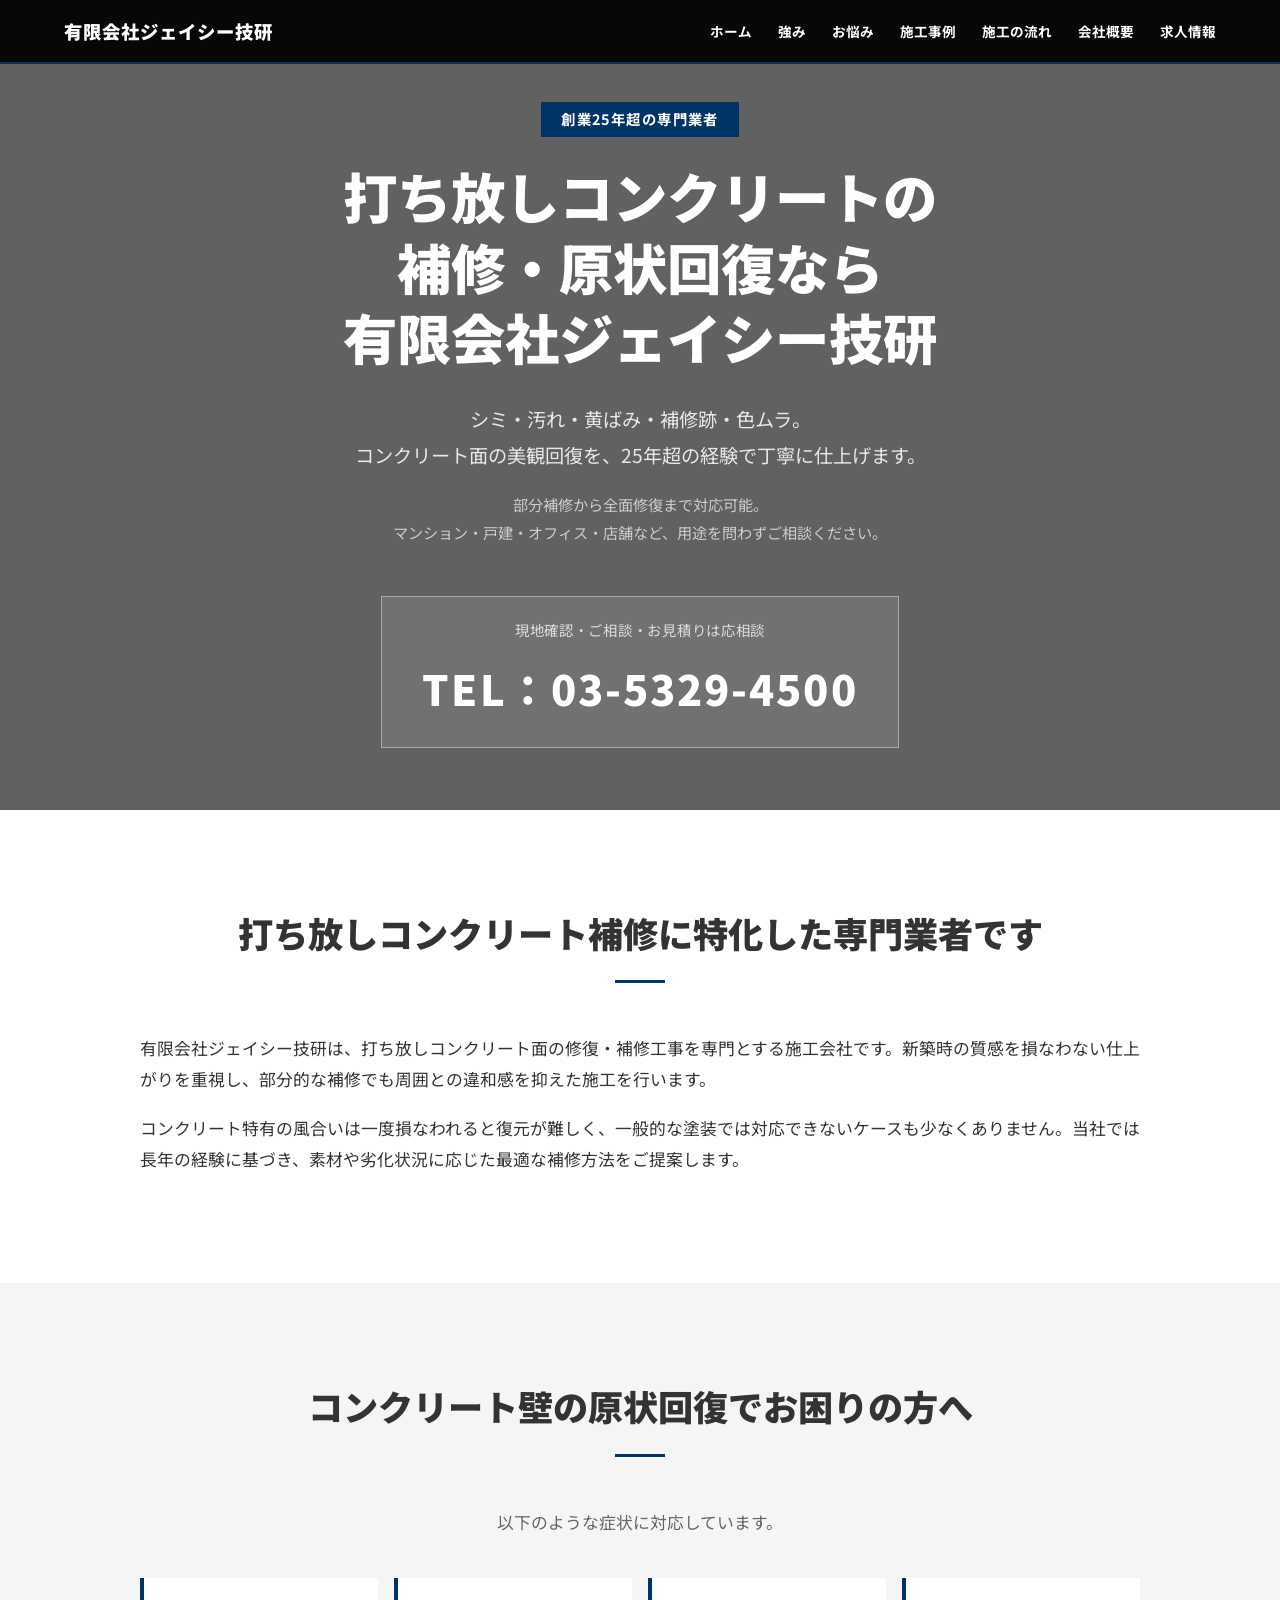
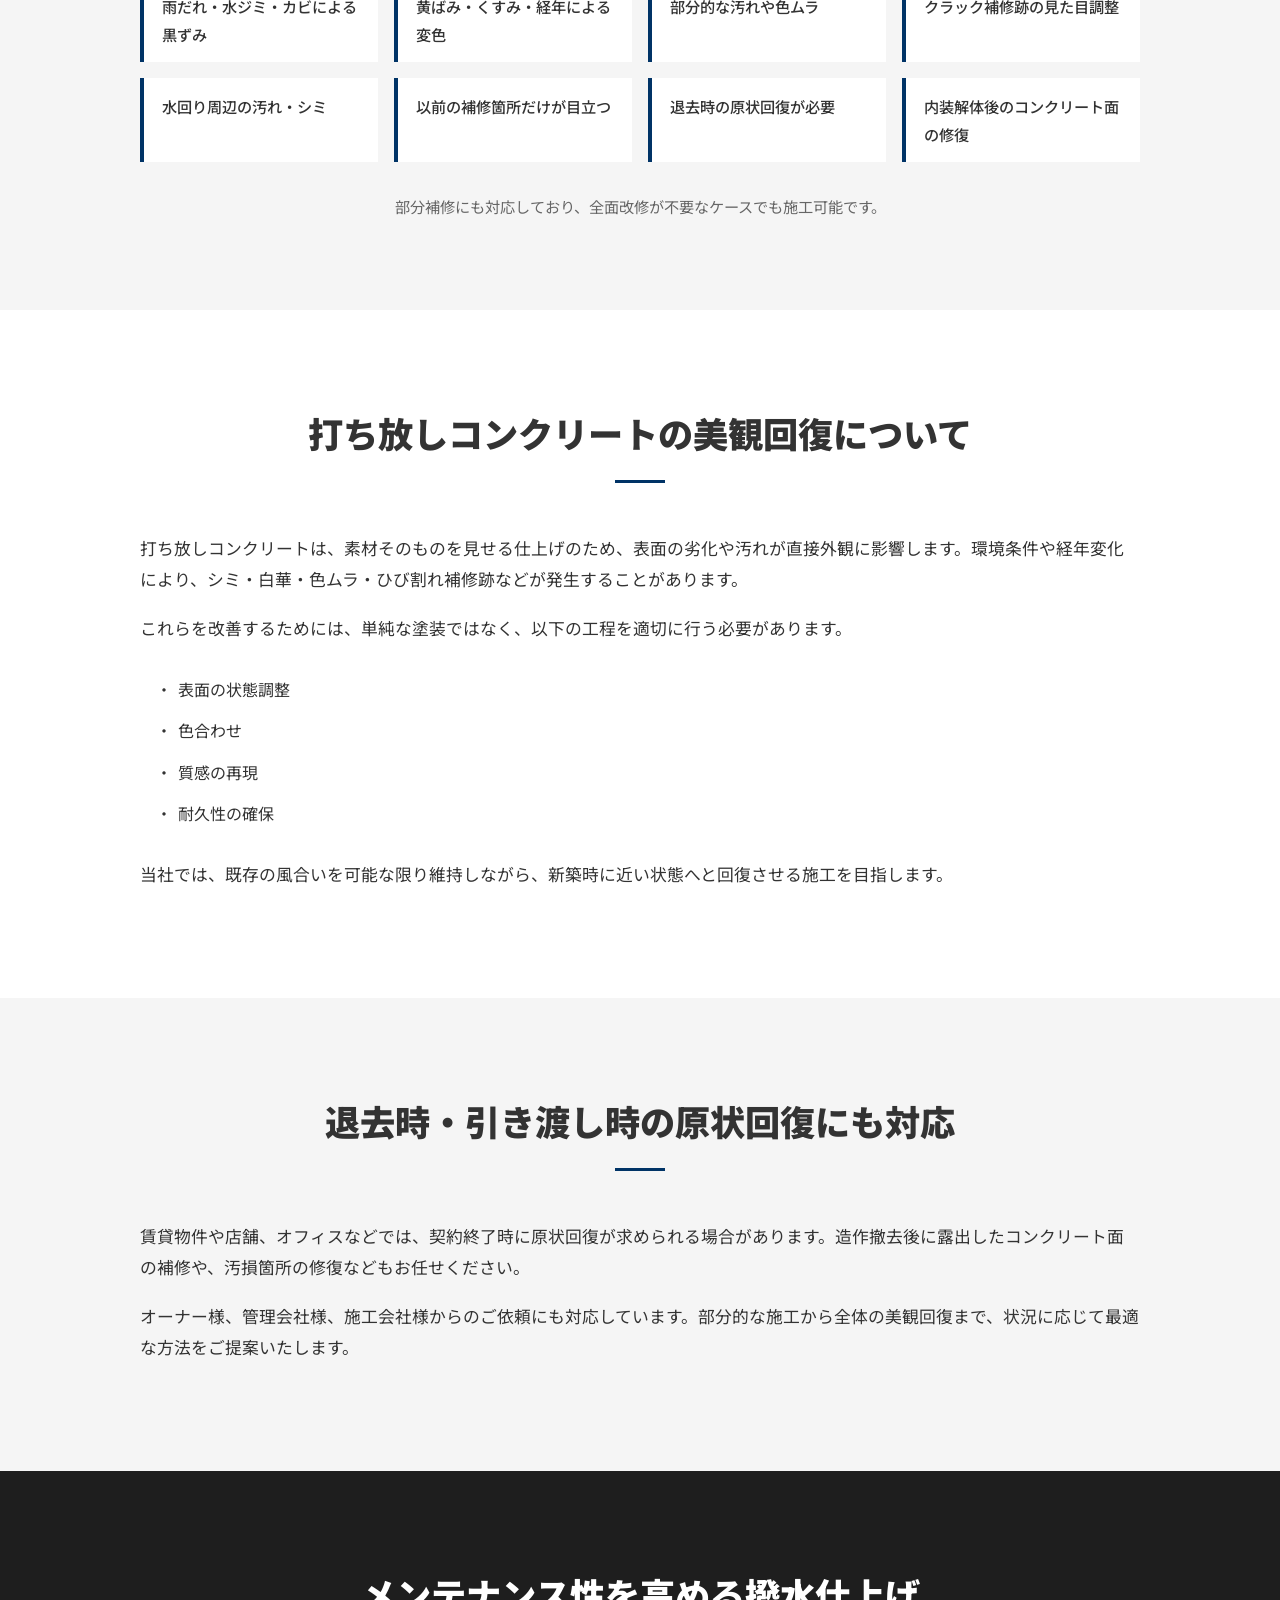
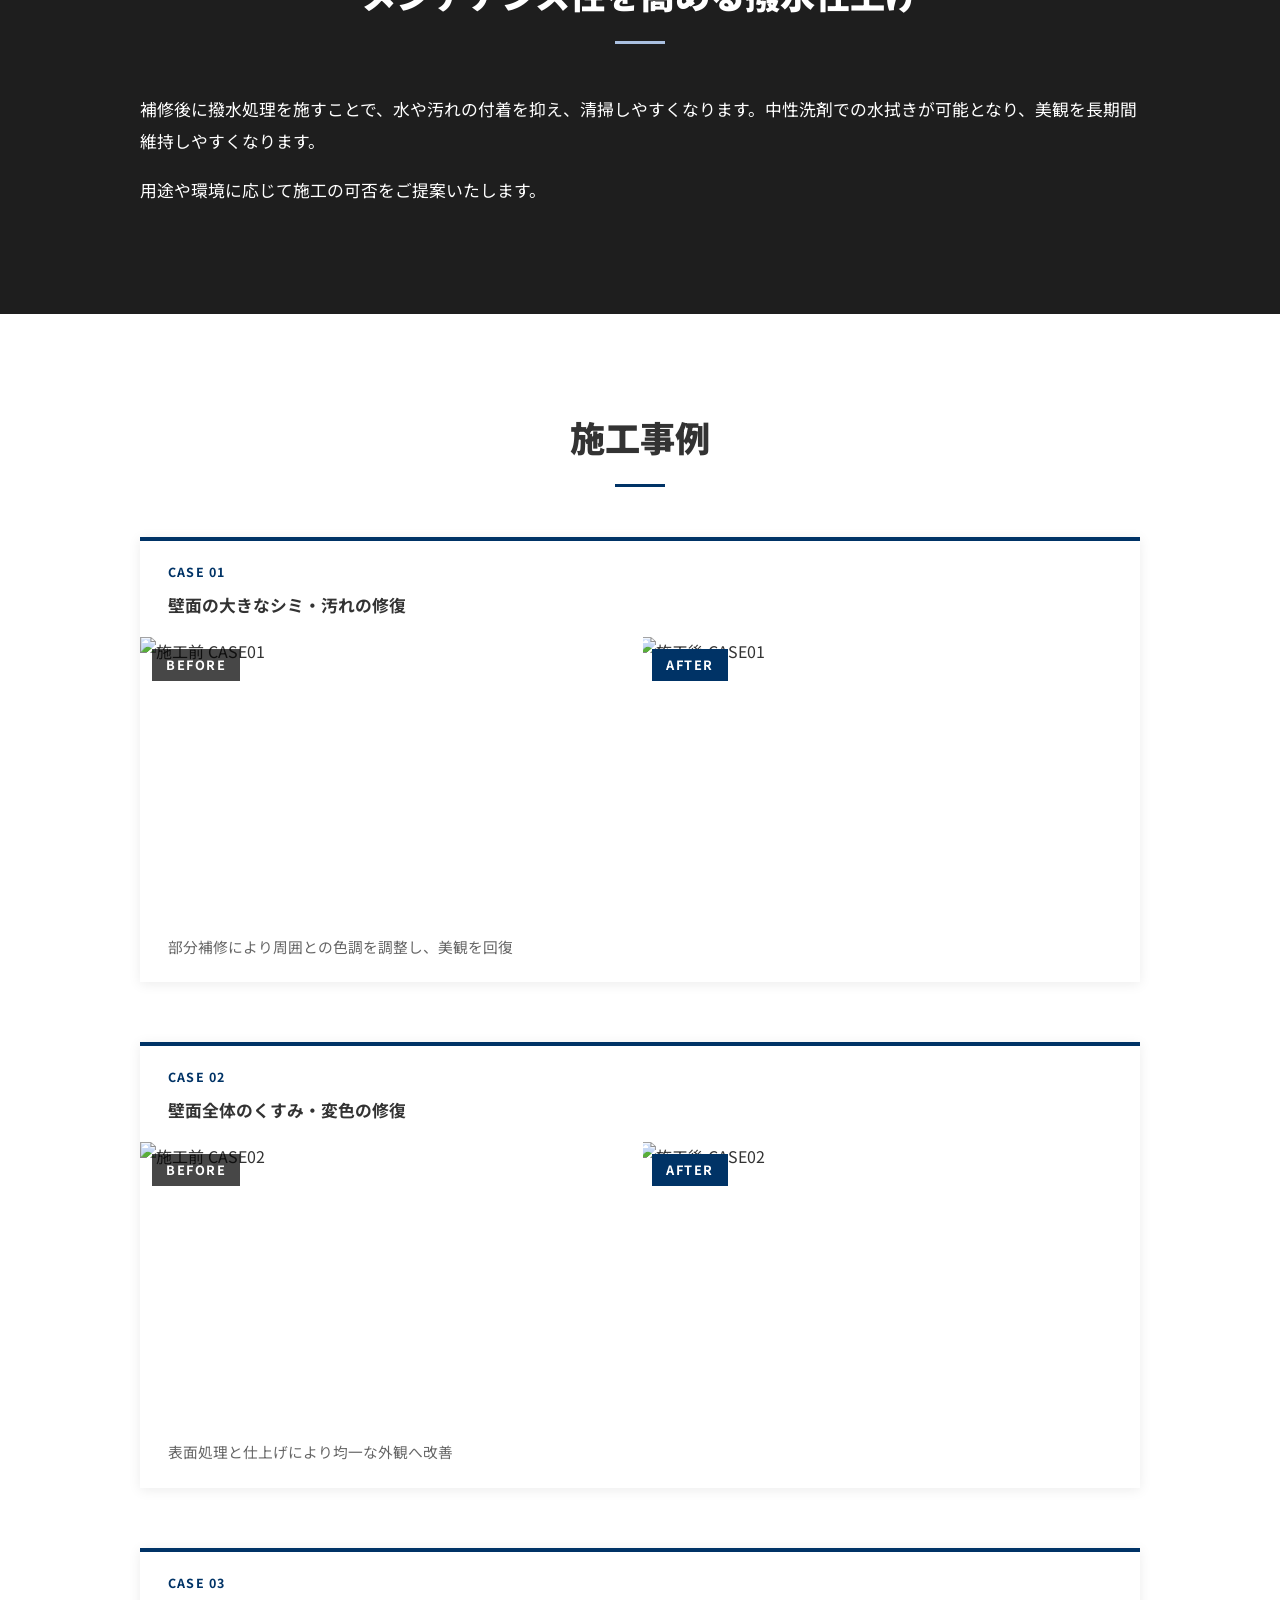
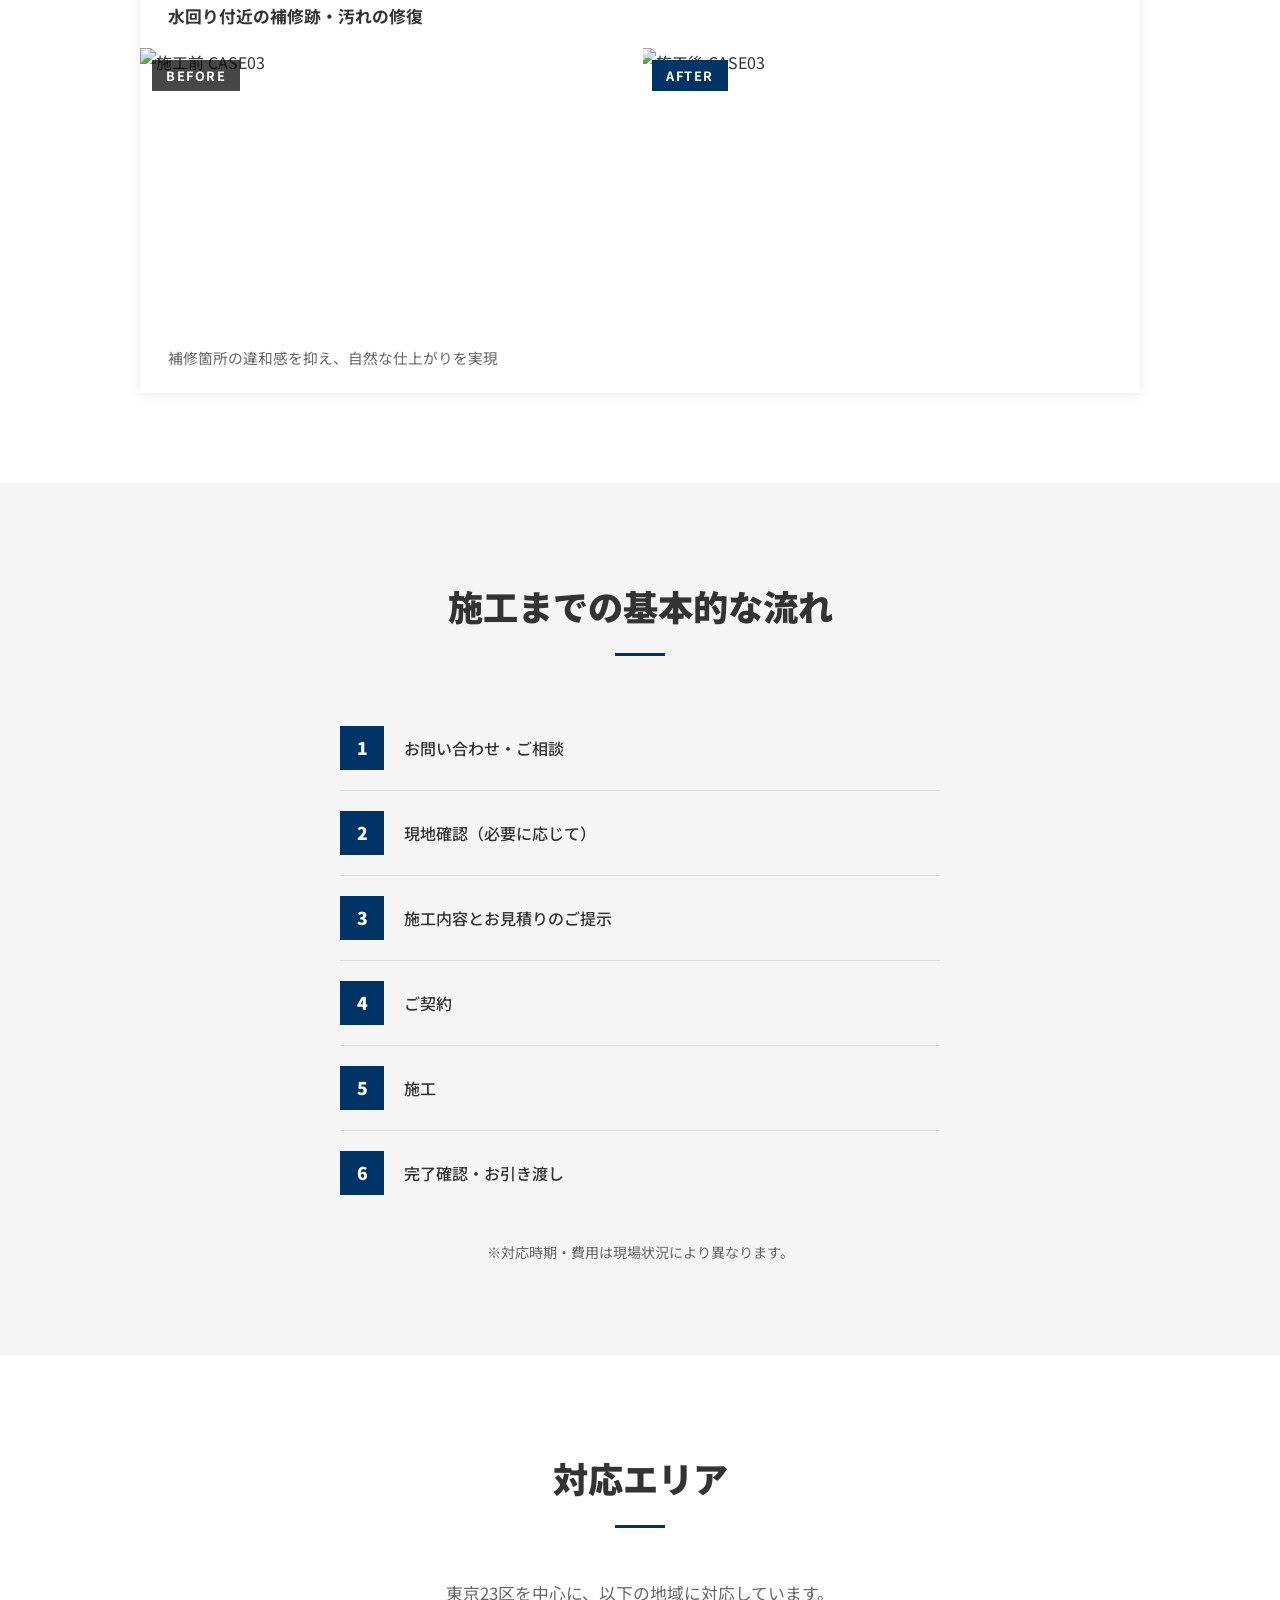
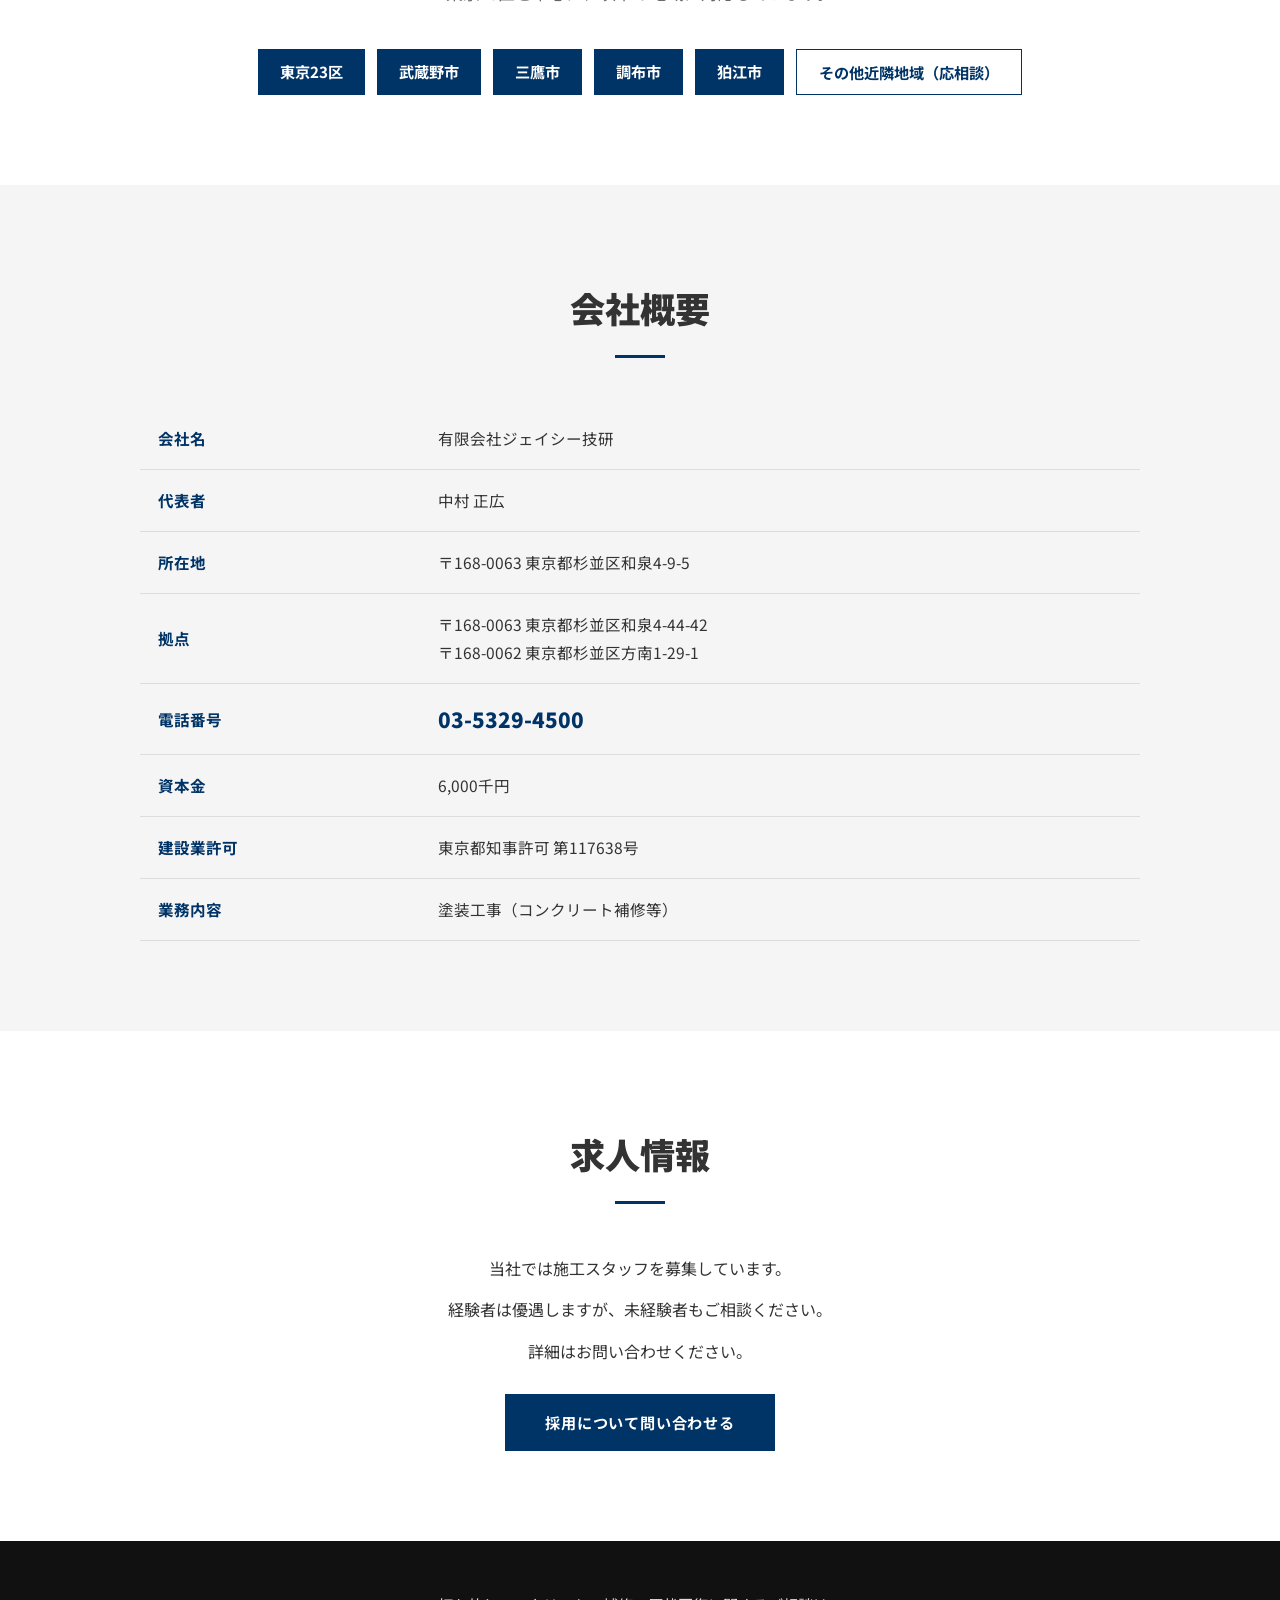
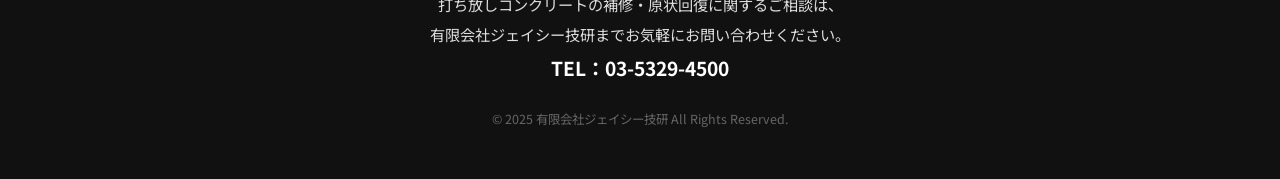
==== web/index.html @ ef99f757 "Initial commit: JC Giken website with images organized" ====
<!DOCTYPE html>
<html lang="ja">
<head>
    <meta charset="UTF-8">
    <meta name="viewport" content="width=device-width, initial-scale=1.0">
    <title>打ち放しコンクリートの補修・原状回復なら有限会社ジェイシー技研</title>
    <meta name="description" content="東京都杉並区の有限会社ジェイシー技研。25年超の実績で打ち放しコンクリート面の修復・補修、原状回復を専門に行います。シミ、汚れ、クラック、黄ばみを確かな技術で解決。">
    <meta name="keywords" content="打ち放しコンクリート 補修, 打ち放しコンクリート 原状回復, コンクリート壁 原状回復, ジェイシー技研, 杉並区 塗装工事">

    <!-- Google Fonts: Noto Sans JP -->
    <link href="https://fonts.googleapis.com/css2?family=Noto+Sans+JP:wght@400;500;700;900&display=swap" rel="stylesheet">

    <style>
        :root {
            --main-bg: #1a1a1a;
            --sub-bg: #f5f5f5;
            --accent-blue: #003366;
            --accent-light: #1a4d99;
            --text-color: #333;
            --text-light: #666;
            --white: #ffffff;
            --concrete-grey: #888888;
            --border-color: #ddd;
        }

        * {
            margin: 0;
            padding: 0;
            box-sizing: border-box;
        }

        html {
            scroll-behavior: smooth;
        }

        body {
            font-family: 'Noto Sans JP', sans-serif;
            line-height: 1.85;
            color: var(--text-color);
            background-color: var(--white);
        }

        a { text-decoration: none; color: inherit; }
        ul { list-style: none; }

        /* ===== Header & Nav ===== */
        header {
            background: rgba(0, 0, 0, 0.92);
            color: var(--white);
            position: fixed;
            width: 100%;
            z-index: 1000;
            border-bottom: 2px solid var(--accent-blue);
        }

        nav {
            display: flex;
            justify-content: space-between;
            align-items: center;
            max-width: 1200px;
            margin: 0 auto;
            padding: 14px 24px;
        }

        .logo {
            font-weight: 900;
            font-size: 1.15rem;
            letter-spacing: 1px;
        }

        .nav-links { display: flex; }
        .nav-links li { margin-left: 26px; }
        .nav-links a { font-weight: 700; font-size: 0.85rem; transition: color 0.3s; }
        .nav-links a:hover { color: #aac0e0; }

        /* ===== Hero Section ===== */
        .hero {
            min-height: 90vh;
            background: linear-gradient(rgba(0,0,0,0.62), rgba(0,0,0,0.62)),
                        url('images/1773379434410.png')
                        no-repeat center center / cover;
            display: flex;
            align-items: center;
            justify-content: center;
            text-align: center;
            color: var(--white);
            padding: 100px 24px 60px;
        }

        .hero-content { max-width: 800px; }

        .hero-badge {
            display: inline-block;
            background: var(--accent-blue);
            font-size: 0.9rem;
            font-weight: 700;
            letter-spacing: 0.1em;
            padding: 4px 20px;
            margin-bottom: 24px;
        }

        .hero-content h1 {
            font-size: clamp(1.8rem, 4.5vw, 3.4rem);
            font-weight: 900;
            line-height: 1.3;
            margin-bottom: 28px;
        }

        .hero-sub {
            font-size: clamp(1rem, 2vw, 1.2rem);
            line-height: 1.9;
            margin-bottom: 16px;
            color: #e8e8e8;
        }

        .hero-note {
            font-size: 0.95rem;
            color: #ccc;
            margin-bottom: 40px;
        }

        .hero-cta {
            background: rgba(255,255,255,0.1);
            border: 1px solid rgba(255,255,255,0.4);
            display: inline-block;
            padding: 20px 40px;
            margin-top: 10px;
        }

        .hero-cta p {
            font-size: 0.9rem;
            color: #ddd;
            margin-bottom: 6px;
            letter-spacing: 0.05em;
        }

        .hero-cta .tel {
            font-size: clamp(1.8rem, 4vw, 2.6rem);
            font-weight: 900;
            color: var(--white);
            letter-spacing: 0.05em;
        }

        .hero-cta .tel a { color: inherit; }

        /* ===== Section Commons ===== */
        .section-wrap {
            padding: 90px 24px;
        }

        .section-inner {
            max-width: 1000px;
            margin: 0 auto;
        }

        .section-wrap.bg-grey { background: var(--sub-bg); }
        .section-wrap.bg-dark { background: #1e1e1e; color: var(--white); }

        .section-title {
            font-size: clamp(1.6rem, 3vw, 2.2rem);
            font-weight: 900;
            text-align: center;
            margin-bottom: 50px;
            position: relative;
            padding-bottom: 18px;
        }

        .section-title::after {
            content: "";
            position: absolute;
            bottom: 0;
            left: 50%;
            transform: translateX(-50%);
            width: 50px;
            height: 3px;
            background: var(--accent-blue);
        }

        .bg-dark .section-title::after {
            background: #aac0e0;
        }

        .section-lead {
            text-align: center;
            font-size: 1.05rem;
            margin-bottom: 40px;
            color: var(--text-light);
        }

        .bg-dark .section-lead { color: #bbb; }

        /* ===== 強み ===== */
        .strength-text p {
            font-size: 1.05rem;
            margin-bottom: 18px;
        }

        /* ===== お悩み ===== */
        .troubles-grid {
            display: grid;
            grid-template-columns: repeat(auto-fit, minmax(220px, 1fr));
            gap: 16px;
            margin-top: 30px;
        }

        .trouble-item {
            background: var(--white);
            border-left: 4px solid var(--accent-blue);
            padding: 14px 18px;
            font-size: 0.95rem;
            font-weight: 500;
        }

        .troubles-note {
            margin-top: 30px;
            font-size: 0.95rem;
            color: var(--text-light);
            text-align: center;
        }

        /* ===== 補修とは ===== */
        .repair-about p {
            font-size: 1.05rem;
            margin-bottom: 18px;
        }

        .process-list {
            padding: 4px 0;
            margin: 20px 0 20px 1em;
        }

        .process-list li {
            padding: 6px 0;
            padding-left: 1.4em;
            position: relative;
        }

        .process-list li::before {
            content: "・";
            position: absolute;
            left: 0;
        }

        /* ===== 原状回復 ===== */
        .restoration-text p {
            font-size: 1.05rem;
            margin-bottom: 18px;
        }

        /* ===== 撥水仕上げ ===== */
        .repellent-text p {
            font-size: 1.05rem;
            margin-bottom: 18px;
        }

        /* ===== 施工事例 ===== */
        .cases-list {
            display: flex;
            flex-direction: column;
            gap: 60px;
        }

        .case-item {
            background: var(--white);
            border-top: 4px solid var(--accent-blue);
            box-shadow: 0 2px 12px rgba(0,0,0,0.08);
            overflow: hidden;
        }

        .case-item-header {
            padding: 20px 28px 0;
        }

        .case-item .case-no {
            font-size: 0.78rem;
            color: var(--accent-blue);
            font-weight: 700;
            letter-spacing: 0.1em;
            margin-bottom: 6px;
        }

        .case-item h3 {
            font-size: 1.05rem;
            font-weight: 700;
            margin-bottom: 16px;
        }

        .before-after {
            display: grid;
            grid-template-columns: 1fr 1fr;
        }

        .ba-panel {
            position: relative;
            overflow: hidden;
        }

        .ba-panel img {
            width: 100%;
            height: 280px;
            object-fit: cover;
            display: block;
        }

        .ba-label {
            position: absolute;
            top: 12px;
            left: 12px;
            background: rgba(0,0,0,0.72);
            color: #fff;
            font-size: 0.8rem;
            font-weight: 700;
            letter-spacing: 0.12em;
            padding: 4px 14px;
        }

        .ba-label.after {
            background: var(--accent-blue);
        }

        .ba-divider {
            position: relative;
        }

        .ba-divider::before {
            content: "";
            position: absolute;
            top: 0;
            left: 0;
            bottom: 0;
            width: 3px;
            background: var(--white);
            z-index: 1;
        }

        .case-item-desc {
            padding: 16px 28px 22px;
            font-size: 0.92rem;
            color: var(--text-light);
        }

        .cases-note {
            margin-top: 30px;
            font-size: 0.88rem;
            color: var(--text-light);
            text-align: center;
        }

        @media (max-width: 600px) {
            .before-after {
                grid-template-columns: 1fr;
            }
            .ba-panel img {
                height: 220px;
            }
            .ba-divider::before {
                display: none;
            }
        }

        /* ===== 流れ ===== */
        .flow-steps {
            display: flex;
            flex-direction: column;
            gap: 0;
            max-width: 600px;
            margin: 0 auto;
        }

        .flow-step {
            display: flex;
            align-items: flex-start;
            gap: 20px;
            padding: 20px 0;
            border-bottom: 1px solid var(--border-color);
        }

        .flow-step:last-child { border-bottom: none; }

        .step-num {
            flex-shrink: 0;
            width: 44px;
            height: 44px;
            background: var(--accent-blue);
            color: var(--white);
            display: flex;
            align-items: center;
            justify-content: center;
            font-weight: 900;
            font-size: 1.1rem;
        }

        .step-text {
            padding-top: 8px;
            font-weight: 500;
            font-size: 1rem;
        }

        .flow-note {
            text-align: center;
            font-size: 0.88rem;
            color: var(--text-light);
            margin-top: 24px;
        }

        /* ===== 対応エリア ===== */
        .area-list {
            display: flex;
            flex-wrap: wrap;
            gap: 12px;
            justify-content: center;
            margin-top: 30px;
        }

        .area-tag {
            background: var(--accent-blue);
            color: var(--white);
            padding: 8px 22px;
            font-weight: 700;
            font-size: 0.95rem;
        }

        .area-tag.soft {
            background: var(--white);
            color: var(--accent-blue);
            border: 1px solid var(--accent-blue);
        }

        /* ===== 会社概要 ===== */
        .company-table {
            width: 100%;
            border-collapse: collapse;
        }

        .company-table th,
        .company-table td {
            padding: 16px 18px;
            border-bottom: 1px solid var(--border-color);
            text-align: left;
            font-size: 0.97rem;
        }

        .company-table th {
            background: var(--sub-bg);
            width: 28%;
            font-weight: 700;
            color: var(--accent-blue);
        }

        .tel-large {
            font-weight: 900;
            font-size: 1.3rem;
            color: var(--accent-blue);
        }

        /* ===== 求人 ===== */
        .recruit-box {
            text-align: center;
        }

        .recruit-box p {
            font-size: 1rem;
            margin-bottom: 12px;
        }

        .btn {
            display: inline-block;
            background: var(--accent-blue);
            color: var(--white);
            padding: 14px 40px;
            font-weight: 700;
            font-size: 0.95rem;
            margin-top: 16px;
            transition: background 0.3s, transform 0.2s;
            letter-spacing: 0.05em;
        }

        .btn:hover {
            background: var(--accent-light);
            transform: translateY(-2px);
        }

        /* ===== Footer ===== */
        footer {
            background: #111;
            color: #ccc;
            padding: 48px 24px;
            text-align: center;
        }

        .footer-main {
            font-size: 0.95rem;
            margin-bottom: 20px;
            color: #ddd;
            line-height: 2;
        }

        .footer-copy {
            font-size: 0.78rem;
            color: #666;
            margin-top: 16px;
        }

        /* ===== Responsive ===== */
        @media (max-width: 768px) {
            .nav-links { display: none; }

            .hero { min-height: 100svh; }

            .section-wrap { padding: 70px 16px; }

            .company-table th,
            .company-table td {
                display: block;
                width: 100%;
            }

            .company-table th {
                padding-bottom: 4px;
                border-bottom: none;
            }

            .flow-steps { gap: 0; }
        }
    </style>
</head>
<body>

    <!-- ===== Header ===== -->
    <header>
        <nav>
            <div class="logo">有限会社ジェイシー技研</div>
            <ul class="nav-links">
                <li><a href="#home">ホーム</a></li>
                <li><a href="#strength">強み</a></li>
                <li><a href="#troubles">お悩み</a></li>
                <li><a href="#cases">施工事例</a></li>
                <li><a href="#flow">施工の流れ</a></li>
                <li><a href="#company">会社概要</a></li>
                <li><a href="#recruit">求人情報</a></li>
            </ul>
        </nav>
    </header>

    <!-- ===== Hero ===== -->
    <div id="home" class="hero">
        <div class="hero-content">
            <div class="hero-badge">創業25年超の専門業者</div>
            <h1>
                打ち放しコンクリートの<br>
                補修・原状回復なら<br>
                有限会社ジェイシー技研
            </h1>
            <p class="hero-sub">
                シミ・汚れ・黄ばみ・補修跡・色ムラ。<br>
                コンクリート面の美観回復を、25年超の経験で丁寧に仕上げます。
            </p>
            <p class="hero-note">
                部分補修から全面修復まで対応可能。<br>
                マンション・戸建・オフィス・店舗など、用途を問わずご相談ください。
            </p>
            <div class="hero-cta">
                <p>現地確認・ご相談・お見積りは応相談</p>
                <div class="tel">
                    <a href="tel:03-5329-4500">TEL：03-5329-4500</a>
                </div>
            </div>
        </div>
    </div>

    <!-- ===== 強み ===== -->
    <div id="strength" class="section-wrap">
        <div class="section-inner">
            <h2 class="section-title">打ち放しコンクリート補修に特化した専門業者です</h2>
            <div class="strength-text">
                <p>有限会社ジェイシー技研は、打ち放しコンクリート面の修復・補修工事を専門とする施工会社です。新築時の質感を損なわない仕上がりを重視し、部分的な補修でも周囲との違和感を抑えた施工を行います。</p>
                <p>コンクリート特有の風合いは一度損なわれると復元が難しく、一般的な塗装では対応できないケースも少なくありません。当社では長年の経験に基づき、素材や劣化状況に応じた最適な補修方法をご提案します。</p>
            </div>
        </div>
    </div>

    <!-- ===== お悩み ===== -->
    <div id="troubles" class="section-wrap bg-grey">
        <div class="section-inner">
            <h2 class="section-title">コンクリート壁の原状回復でお困りの方へ</h2>
            <p class="section-lead">以下のような症状に対応しています。</p>
            <div class="troubles-grid">
                <div class="trouble-item">雨だれ・水ジミ・カビによる黒ずみ</div>
                <div class="trouble-item">黄ばみ・くすみ・経年による変色</div>
                <div class="trouble-item">部分的な汚れや色ムラ</div>
                <div class="trouble-item">クラック補修跡の見た目調整</div>
                <div class="trouble-item">水回り周辺の汚れ・シミ</div>
                <div class="trouble-item">以前の補修箇所だけが目立つ</div>
                <div class="trouble-item">退去時の原状回復が必要</div>
                <div class="trouble-item">内装解体後のコンクリート面の修復</div>
            </div>
            <p class="troubles-note">部分補修にも対応しており、全面改修が不要なケースでも施工可能です。</p>
        </div>
    </div>

    <!-- ===== 補修とは ===== -->
    <div id="about" class="section-wrap">
        <div class="section-inner">
            <h2 class="section-title">打ち放しコンクリートの美観回復について</h2>
            <div class="repair-about">
                <p>打ち放しコンクリートは、素材そのものを見せる仕上げのため、表面の劣化や汚れが直接外観に影響します。環境条件や経年変化により、シミ・白華・色ムラ・ひび割れ補修跡などが発生することがあります。</p>
                <p>これらを改善するためには、単純な塗装ではなく、以下の工程を適切に行う必要があります。</p>
            </div>
            <ul class="process-list">
                <li>表面の状態調整</li>
                <li>色合わせ</li>
                <li>質感の再現</li>
                <li>耐久性の確保</li>
            </ul>
            <div class="repair-about">
                <p>当社では、既存の風合いを可能な限り維持しながら、新築時に近い状態へと回復させる施工を目指します。</p>
            </div>
        </div>
    </div>

    <!-- ===== 原状回復 ===== -->
    <div id="restoration" class="section-wrap bg-grey">
        <div class="section-inner">
            <h2 class="section-title">退去時・引き渡し時の原状回復にも対応</h2>
            <div class="restoration-text">
                <p>賃貸物件や店舗、オフィスなどでは、契約終了時に原状回復が求められる場合があります。造作撤去後に露出したコンクリート面の補修や、汚損箇所の修復などもお任せください。</p>
                <p>オーナー様、管理会社様、施工会社様からのご依頼にも対応しています。部分的な施工から全体の美観回復まで、状況に応じて最適な方法をご提案いたします。</p>
            </div>
        </div>
    </div>

    <!-- ===== 撥水仕上げ ===== -->
    <div id="repellent" class="section-wrap bg-dark">
        <div class="section-inner">
            <h2 class="section-title">メンテナンス性を高める撥水仕上げ</h2>
            <div class="repellent-text">
                <p>補修後に撥水処理を施すことで、水や汚れの付着を抑え、清掃しやすくなります。中性洗剤での水拭きが可能となり、美観を長期間維持しやすくなります。</p>
                <p>用途や環境に応じて施工の可否をご提案いたします。</p>
            </div>
        </div>
    </div>

    <!-- ===== 施工事例 ===== -->
    <div id="cases" class="section-wrap">
        <div class="section-inner">
            <h2 class="section-title">施工事例</h2>
            <div class="cases-list">

                <div class="case-item">
                    <div class="case-item-header">
                        <div class="case-no">CASE 01</div>
                        <h3>壁面の大きなシミ・汚れの修復</h3>
                    </div>
                    <div class="before-after">
                        <div class="ba-panel">
                            <img src="images/PXL_20221210_042114568.jpg" alt="施工前 CASE01">
                            <span class="ba-label">BEFORE</span>
                        </div>
                        <div class="ba-panel ba-divider">
                            <img src="images/PXL_20221210_051923732.jpg" alt="施工後 CASE01">
                            <span class="ba-label after">AFTER</span>
                        </div>
                    </div>
                    <p class="case-item-desc">部分補修により周囲との色調を調整し、美観を回復</p>
                </div>

                <div class="case-item">
                    <div class="case-item-header">
                        <div class="case-no">CASE 02</div>
                        <h3>壁面全体のくすみ・変色の修復</h3>
                    </div>
                    <div class="before-after">
                        <div class="ba-panel">
                            <img src="images/1658548152940.jpg" alt="施工前 CASE02">
                            <span class="ba-label">BEFORE</span>
                        </div>
                        <div class="ba-panel ba-divider">
                            <img src="images/1658558519560.jpg" alt="施工後 CASE02">
                            <span class="ba-label after">AFTER</span>
                        </div>
                    </div>
                    <p class="case-item-desc">表面処理と仕上げにより均一な外観へ改善</p>
                </div>

                <div class="case-item">
                    <div class="case-item-header">
                        <div class="case-no">CASE 03</div>
                        <h3>水回り付近の補修跡・汚れの修復</h3>
                    </div>
                    <div class="before-after">
                        <div class="ba-panel">
                            <img src="images/1684109075915.jpg" alt="施工前 CASE03">
                            <span class="ba-label">BEFORE</span>
                        </div>
                        <div class="ba-panel ba-divider">
                            <img src="images/1684109075988.jpg" alt="施工後 CASE03">
                            <span class="ba-label after">AFTER</span>
                        </div>
                    </div>
                    <p class="case-item-desc">補修箇所の違和感を抑え、自然な仕上がりを実現</p>
                </div>

            </div>
        </div>
    </div>

    <!-- ===== 施工の流れ ===== -->
    <div id="flow" class="section-wrap bg-grey">
        <div class="section-inner">
            <h2 class="section-title">施工までの基本的な流れ</h2>
            <div class="flow-steps">
                <div class="flow-step">
                    <div class="step-num">1</div>
                    <div class="step-text">お問い合わせ・ご相談</div>
                </div>
                <div class="flow-step">
                    <div class="step-num">2</div>
                    <div class="step-text">現地確認（必要に応じて）</div>
                </div>
                <div class="flow-step">
                    <div class="step-num">3</div>
                    <div class="step-text">施工内容とお見積りのご提示</div>
                </div>
                <div class="flow-step">
                    <div class="step-num">4</div>
                    <div class="step-text">ご契約</div>
                </div>
                <div class="flow-step">
                    <div class="step-num">5</div>
                    <div class="step-text">施工</div>
                </div>
                <div class="flow-step">
                    <div class="step-num">6</div>
                    <div class="step-text">完了確認・お引き渡し</div>
                </div>
            </div>
            <p class="flow-note">※対応時期・費用は現場状況により異なります。</p>
        </div>
    </div>

    <!-- ===== 対応エリア ===== -->
    <div id="area" class="section-wrap">
        <div class="section-inner">
            <h2 class="section-title">対応エリア</h2>
            <p class="section-lead">東京23区を中心に、以下の地域に対応しています。</p>
            <div class="area-list">
                <span class="area-tag">東京23区</span>
                <span class="area-tag">武蔵野市</span>
                <span class="area-tag">三鷹市</span>
                <span class="area-tag">調布市</span>
                <span class="area-tag">狛江市</span>
                <span class="area-tag soft">その他近隣地域（応相談）</span>
            </div>
        </div>
    </div>

    <!-- ===== 会社概要 ===== -->
    <div id="company" class="section-wrap bg-grey">
        <div class="section-inner">
            <h2 class="section-title">会社概要</h2>
            <table class="company-table">
                <tr>
                    <th>会社名</th>
                    <td>有限会社ジェイシー技研</td>
                </tr>
                <tr>
                    <th>代表者</th>
                    <td>中村 正広</td>
                </tr>
                <tr>
                    <th>所在地</th>
                    <td>〒168-0063 東京都杉並区和泉4-9-5</td>
                </tr>
                <tr>
                    <th>拠点</th>
                    <td>
                        〒168-0063 東京都杉並区和泉4-44-42<br>
                        〒168-0062 東京都杉並区方南1-29-1
                    </td>
                </tr>
                <tr>
                    <th>電話番号</th>
                    <td>
                        <span class="tel-large">
                            <a href="tel:03-5329-4500">03-5329-4500</a>
                        </span>
                    </td>
                </tr>
                <tr>
                    <th>資本金</th>
                    <td>6,000千円</td>
                </tr>
                <tr>
                    <th>建設業許可</th>
                    <td>東京都知事許可 第117638号</td>
                </tr>
                <tr>
                    <th>業務内容</th>
                    <td>塗装工事（コンクリート補修等）</td>
                </tr>
            </table>
        </div>
    </div>

    <!-- ===== 求人情報 ===== -->
    <div id="recruit" class="section-wrap">
        <div class="section-inner">
            <h2 class="section-title">求人情報</h2>
            <div class="recruit-box">
                <p>当社では施工スタッフを募集しています。</p>
                <p>経験者は優遇しますが、未経験者もご相談ください。</p>
                <p>詳細はお問い合わせください。</p>
                <a href="tel:03-5329-4500" class="btn">採用について問い合わせる</a>
            </div>
        </div>
    </div>

    <!-- ===== Footer ===== -->
    <footer>
        <p class="footer-main">
            打ち放しコンクリートの補修・原状回復に関するご相談は、<br>
            有限会社ジェイシー技研までお気軽にお問い合わせください。<br>
            <strong style="color:#fff; font-size:1.2rem;">
                <a href="tel:03-5329-4500" style="color:#fff;">TEL：03-5329-4500</a>
            </strong>
        </p>
        <p class="footer-copy">&copy; 2025 有限会社ジェイシー技研 All Rights Reserved.</p>
    </footer>

    <script>
        document.querySelectorAll('a[href^="#"]').forEach(anchor => {
            anchor.addEventListener('click', function (e) {
                e.preventDefault();
                const target = document.querySelector(this.getAttribute('href'));
                if (target) {
                    target.scrollIntoView({ behavior: 'smooth' });
                }
            });
        });
    </script>

</body>
</html>
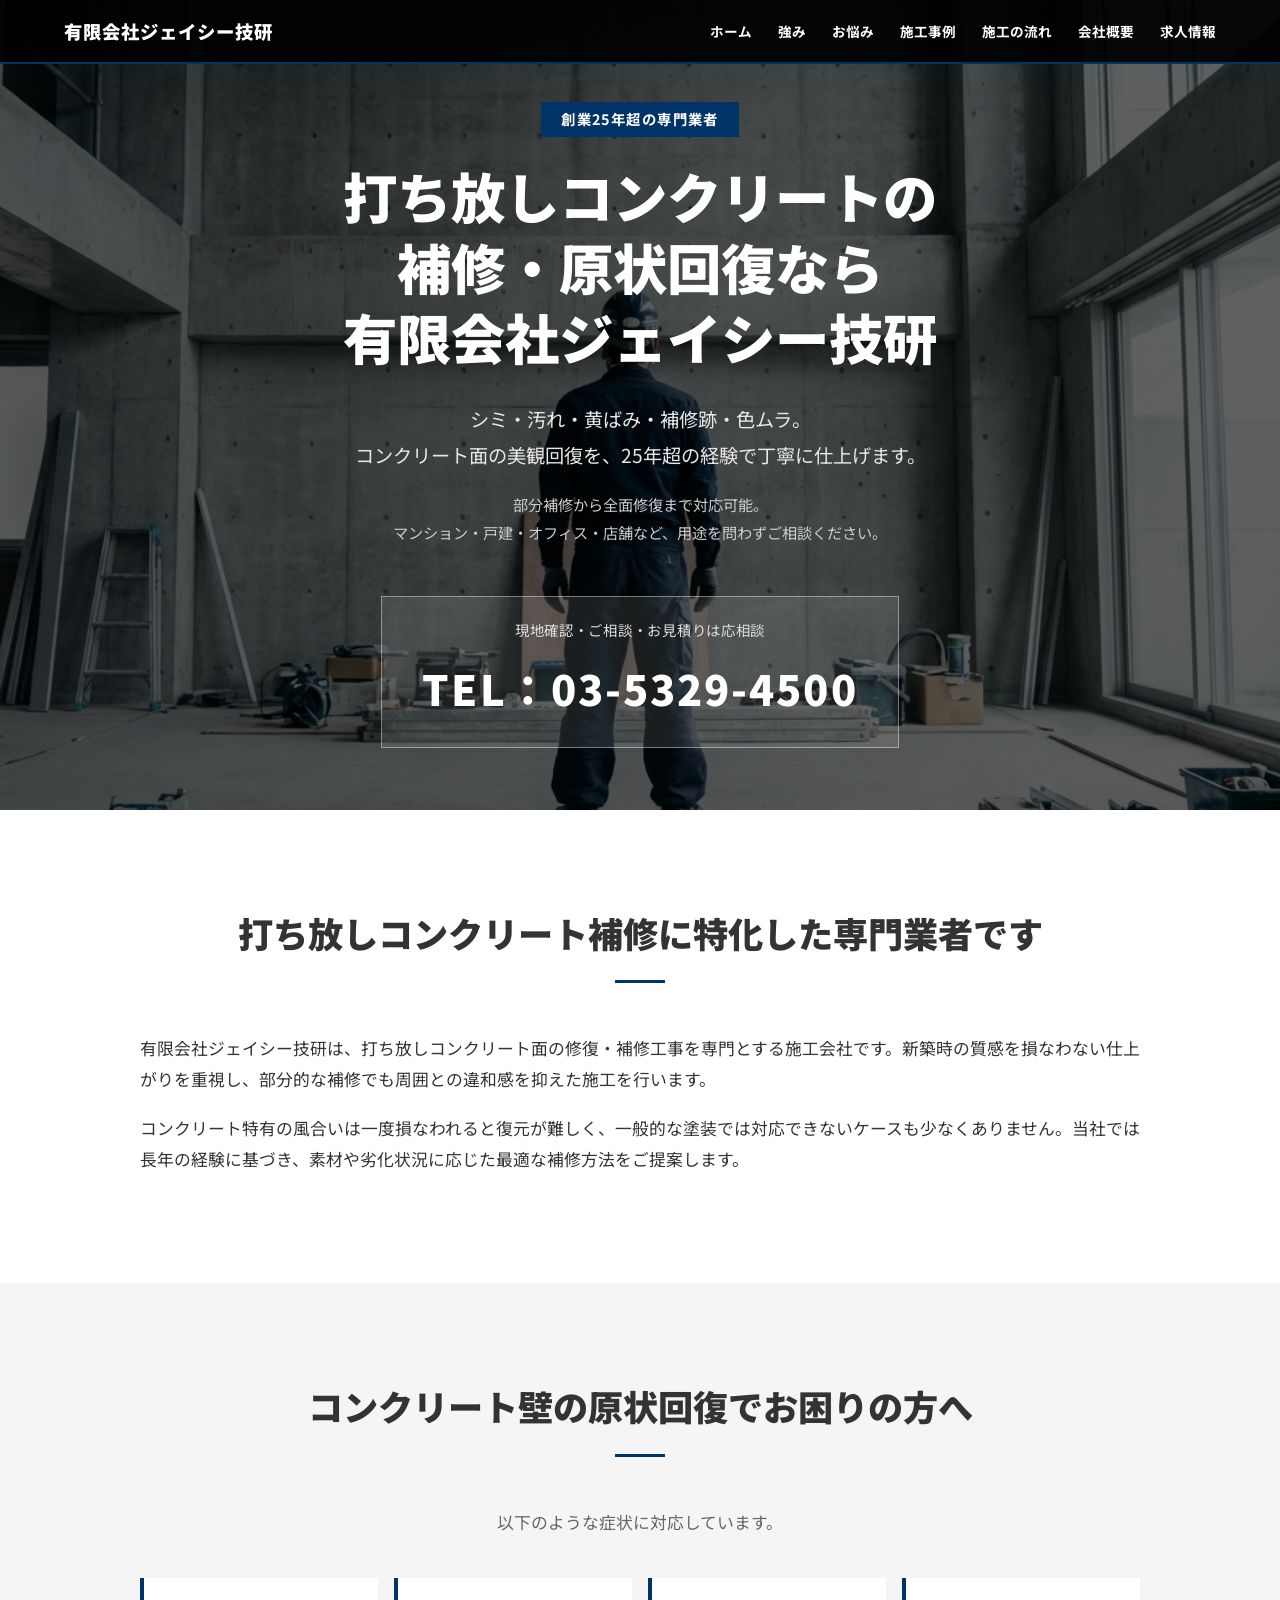
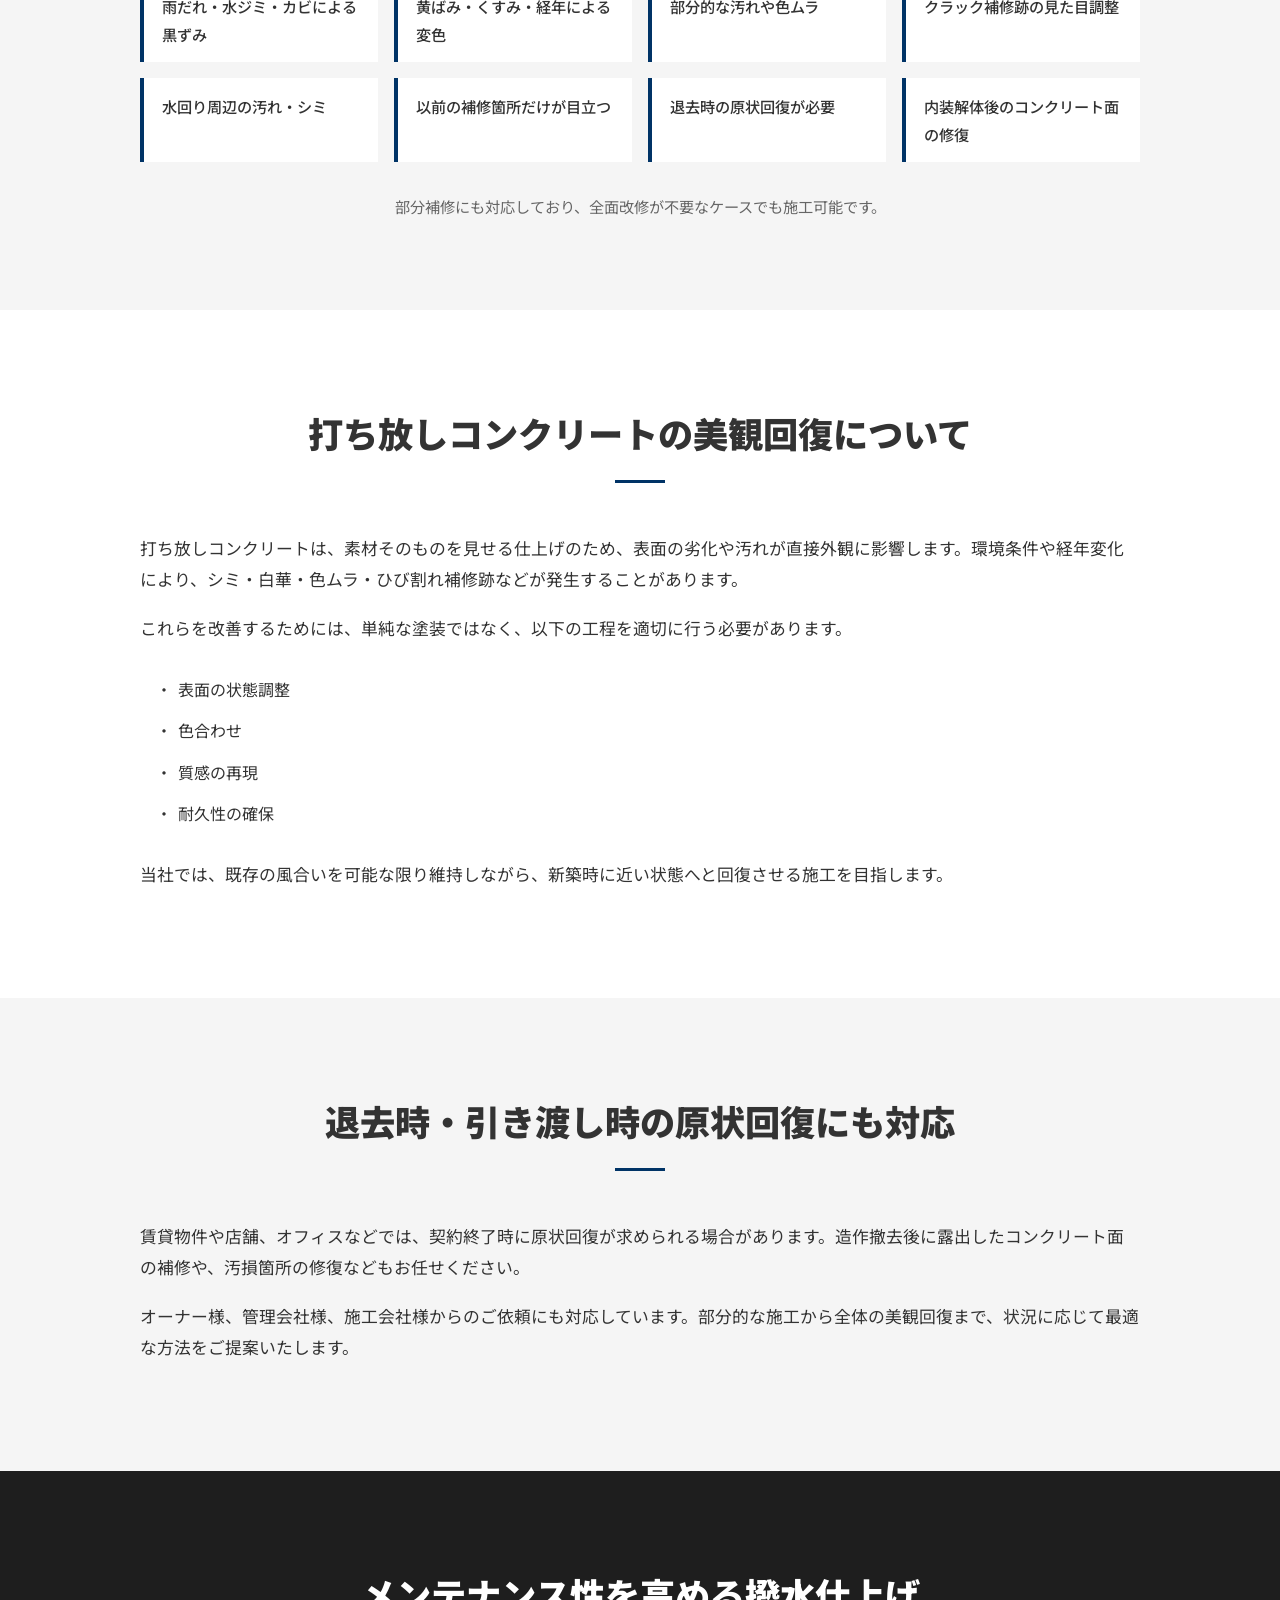
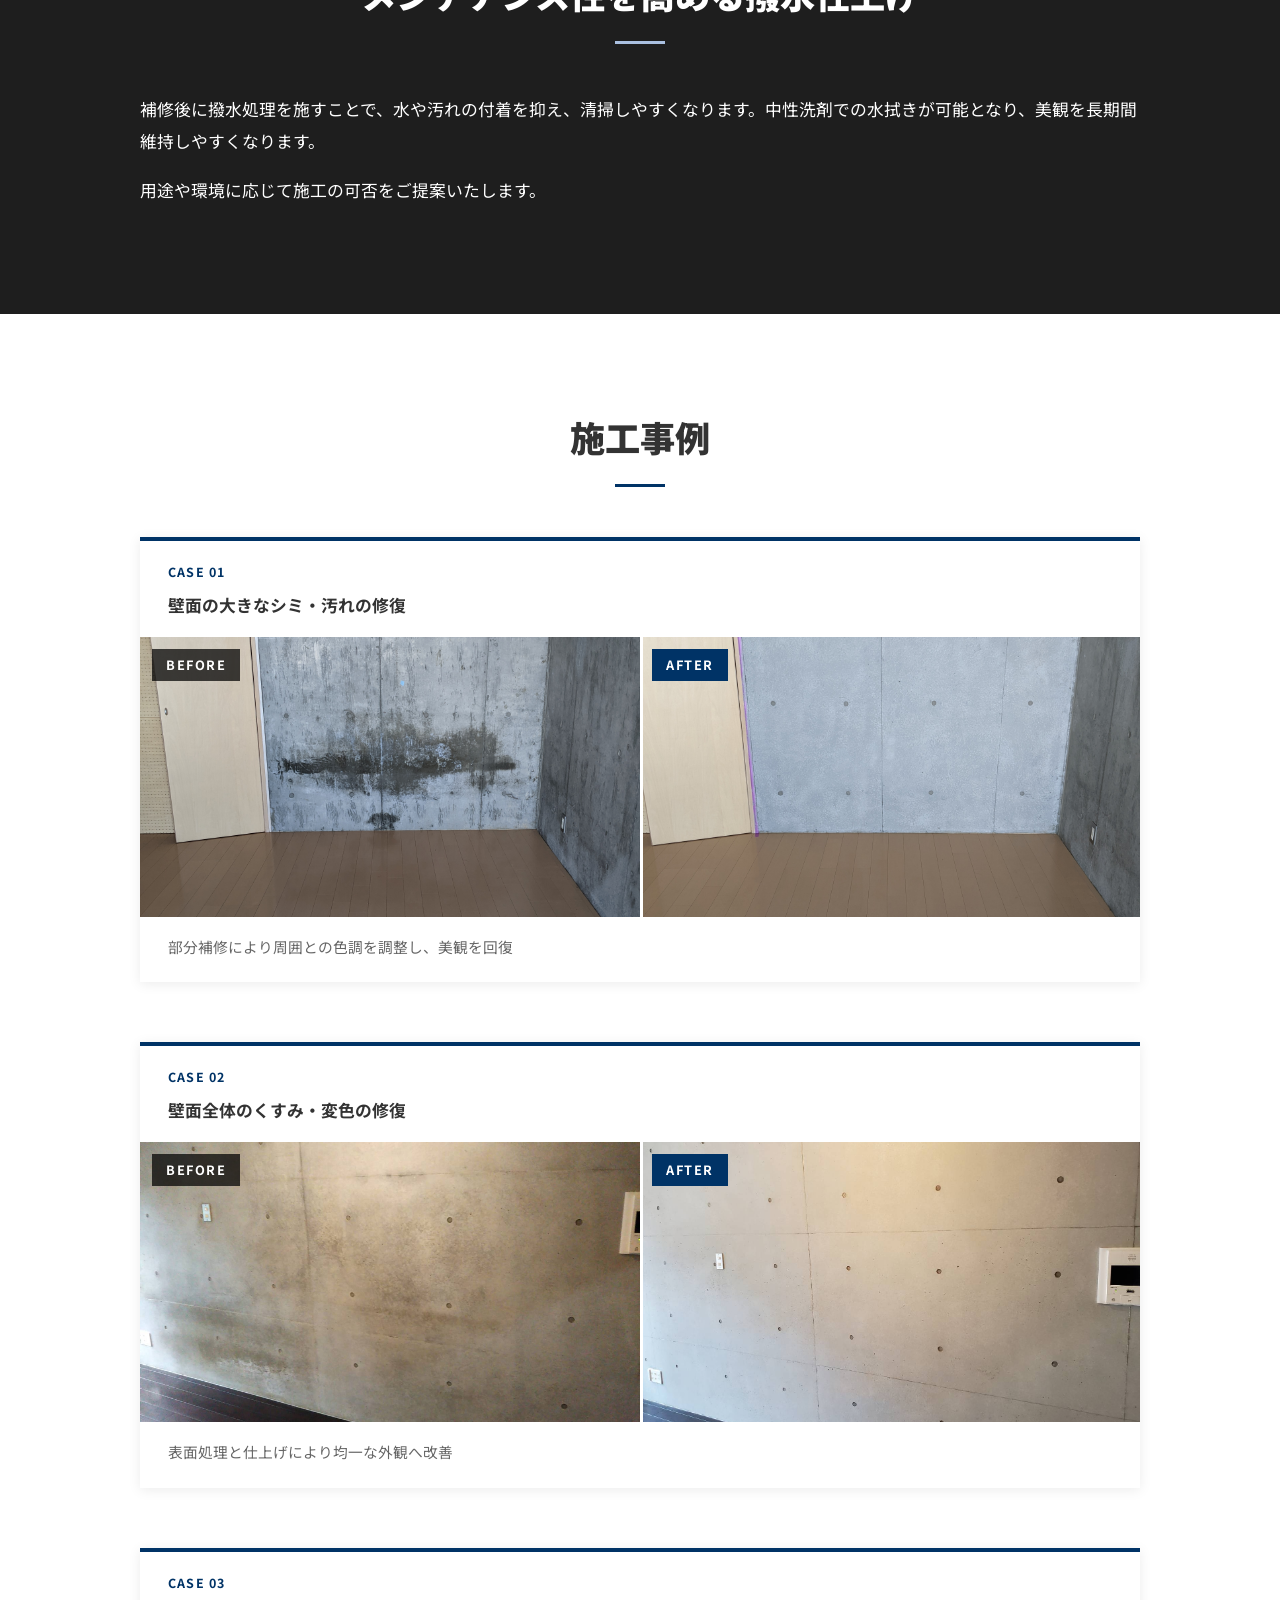
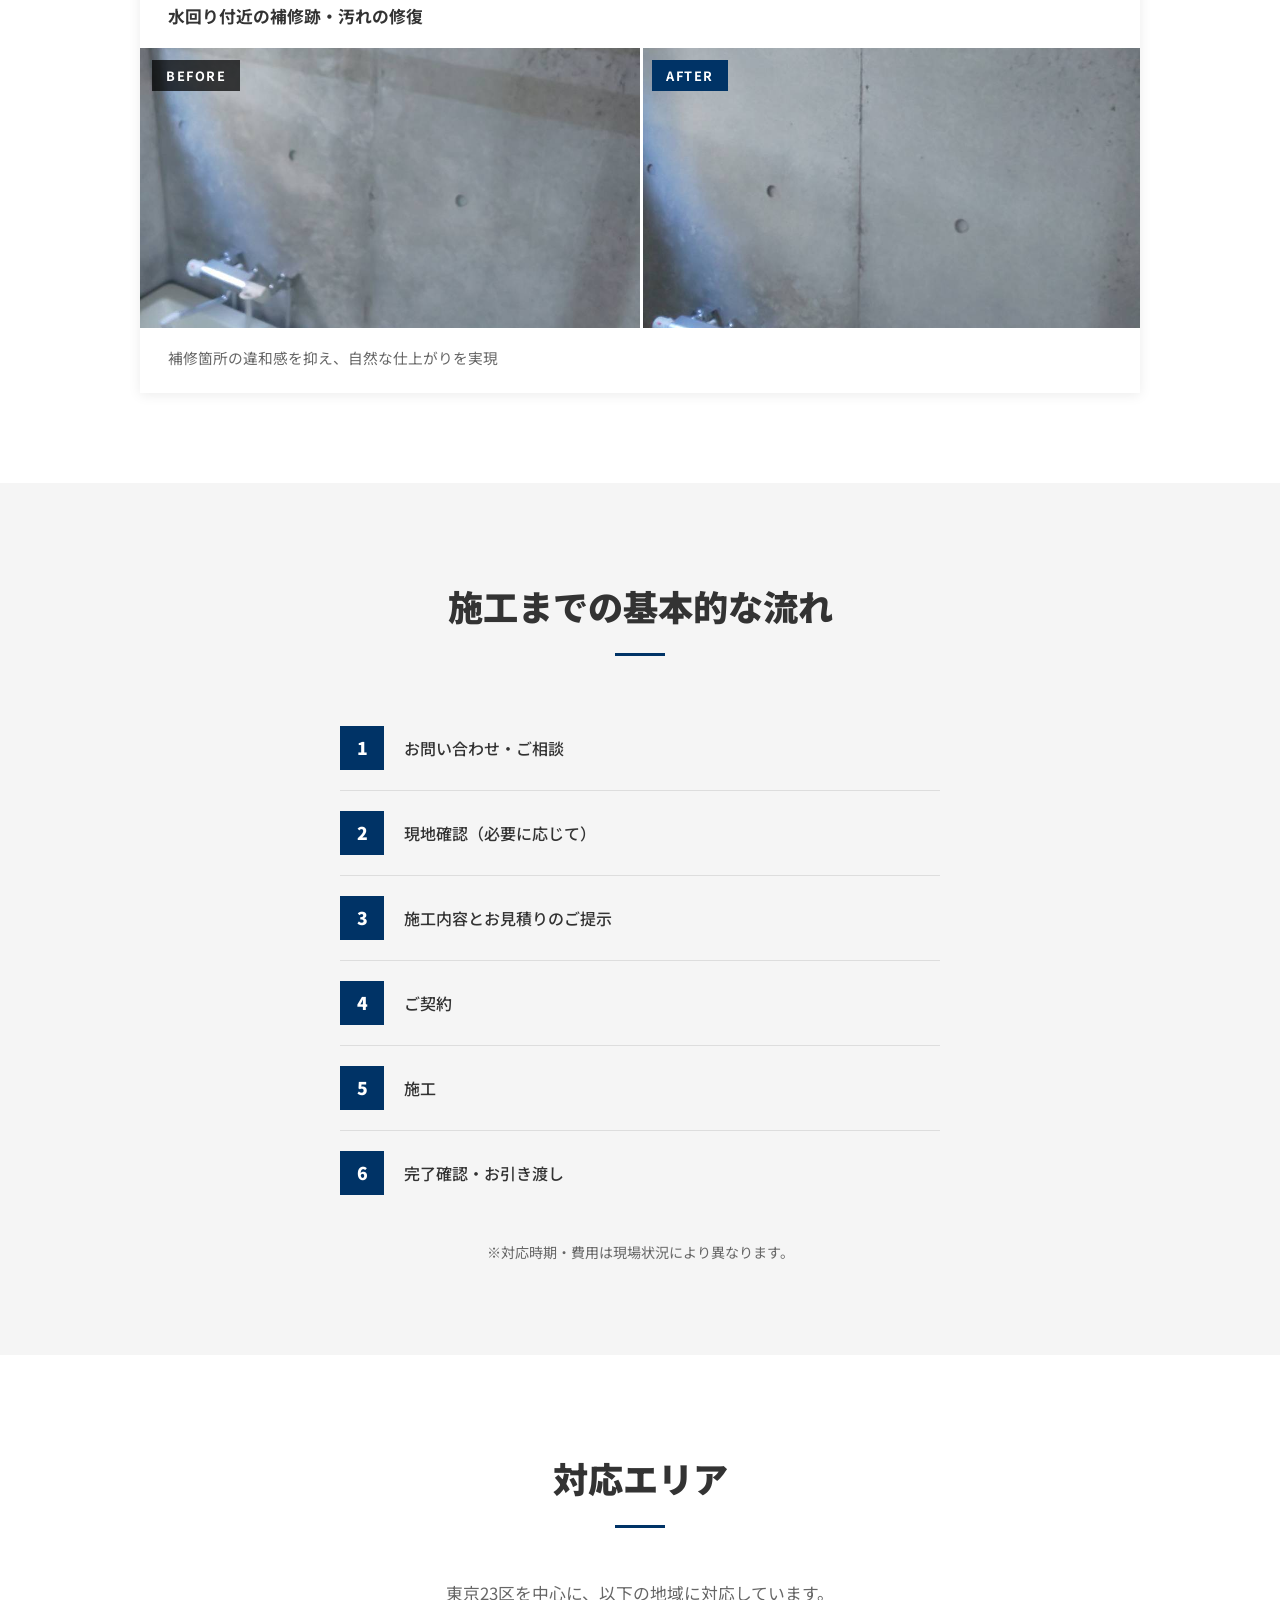
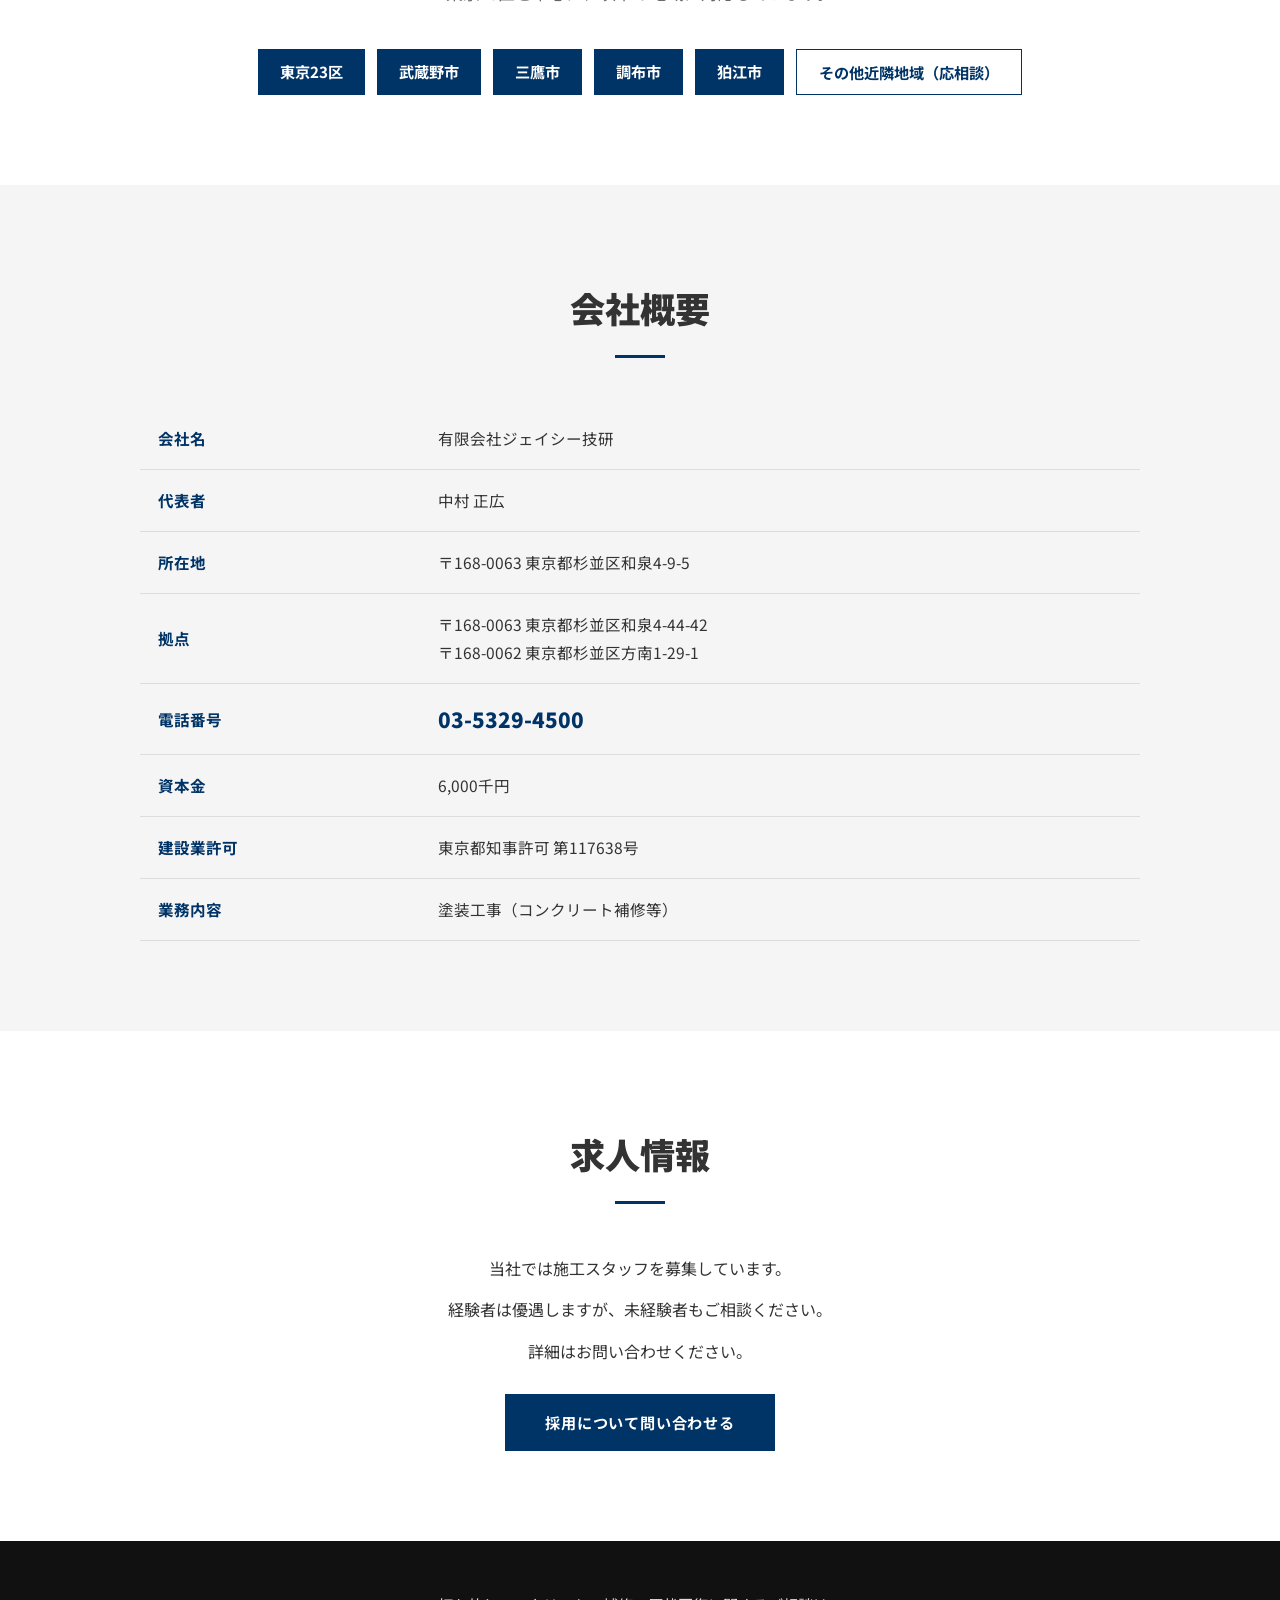
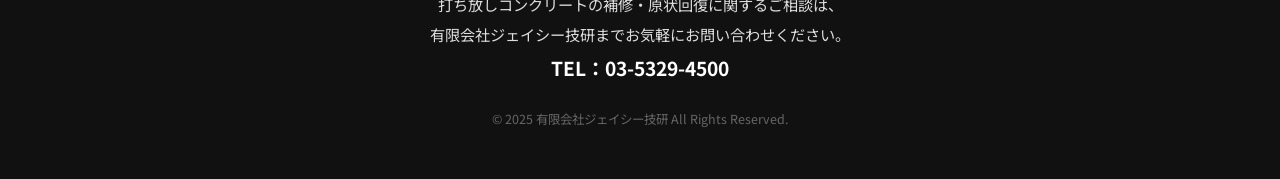
==== commit 4024511f: "Fix: correct image path (image/) and add .gitignore" ====
--- a/web/index.html
+++ b/web/index.html
@@ -77,7 +77,7 @@
         .hero {
             min-height: 90vh;
             background: linear-gradient(rgba(0,0,0,0.62), rgba(0,0,0,0.62)),
-                        url('images/1773379434410.png')
+                        url('image/1773379434410.png')
                         no-repeat center center / cover;
             display: flex;
             align-items: center;
@@ -653,11 +653,11 @@
                     </div>
                     <div class="before-after">
                         <div class="ba-panel">
-                            <img src="images/PXL_20221210_042114568.jpg" alt="施工前 CASE01">
+                            <img src="image/PXL_20221210_042114568.jpg" alt="施工前 CASE01">
                             <span class="ba-label">BEFORE</span>
                         </div>
                         <div class="ba-panel ba-divider">
-                            <img src="images/PXL_20221210_051923732.jpg" alt="施工後 CASE01">
+                            <img src="image/PXL_20221210_051923732.jpg" alt="施工後 CASE01">
                             <span class="ba-label after">AFTER</span>
                         </div>
                     </div>
@@ -671,11 +671,11 @@
                     </div>
                     <div class="before-after">
                         <div class="ba-panel">
-                            <img src="images/1658548152940.jpg" alt="施工前 CASE02">
+                            <img src="image/1658548152940.jpg" alt="施工前 CASE02">
                             <span class="ba-label">BEFORE</span>
                         </div>
                         <div class="ba-panel ba-divider">
-                            <img src="images/1658558519560.jpg" alt="施工後 CASE02">
+                            <img src="image/1658558519560.jpg" alt="施工後 CASE02">
                             <span class="ba-label after">AFTER</span>
                         </div>
                     </div>
@@ -689,11 +689,11 @@
                     </div>
                     <div class="before-after">
                         <div class="ba-panel">
-                            <img src="images/1684109075915.jpg" alt="施工前 CASE03">
+                            <img src="image/1684109075915.jpg" alt="施工前 CASE03">
                             <span class="ba-label">BEFORE</span>
                         </div>
                         <div class="ba-panel ba-divider">
-                            <img src="images/1684109075988.jpg" alt="施工後 CASE03">
+                            <img src="image/1684109075988.jpg" alt="施工後 CASE03">
                             <span class="ba-label after">AFTER</span>
                         </div>
                     </div>
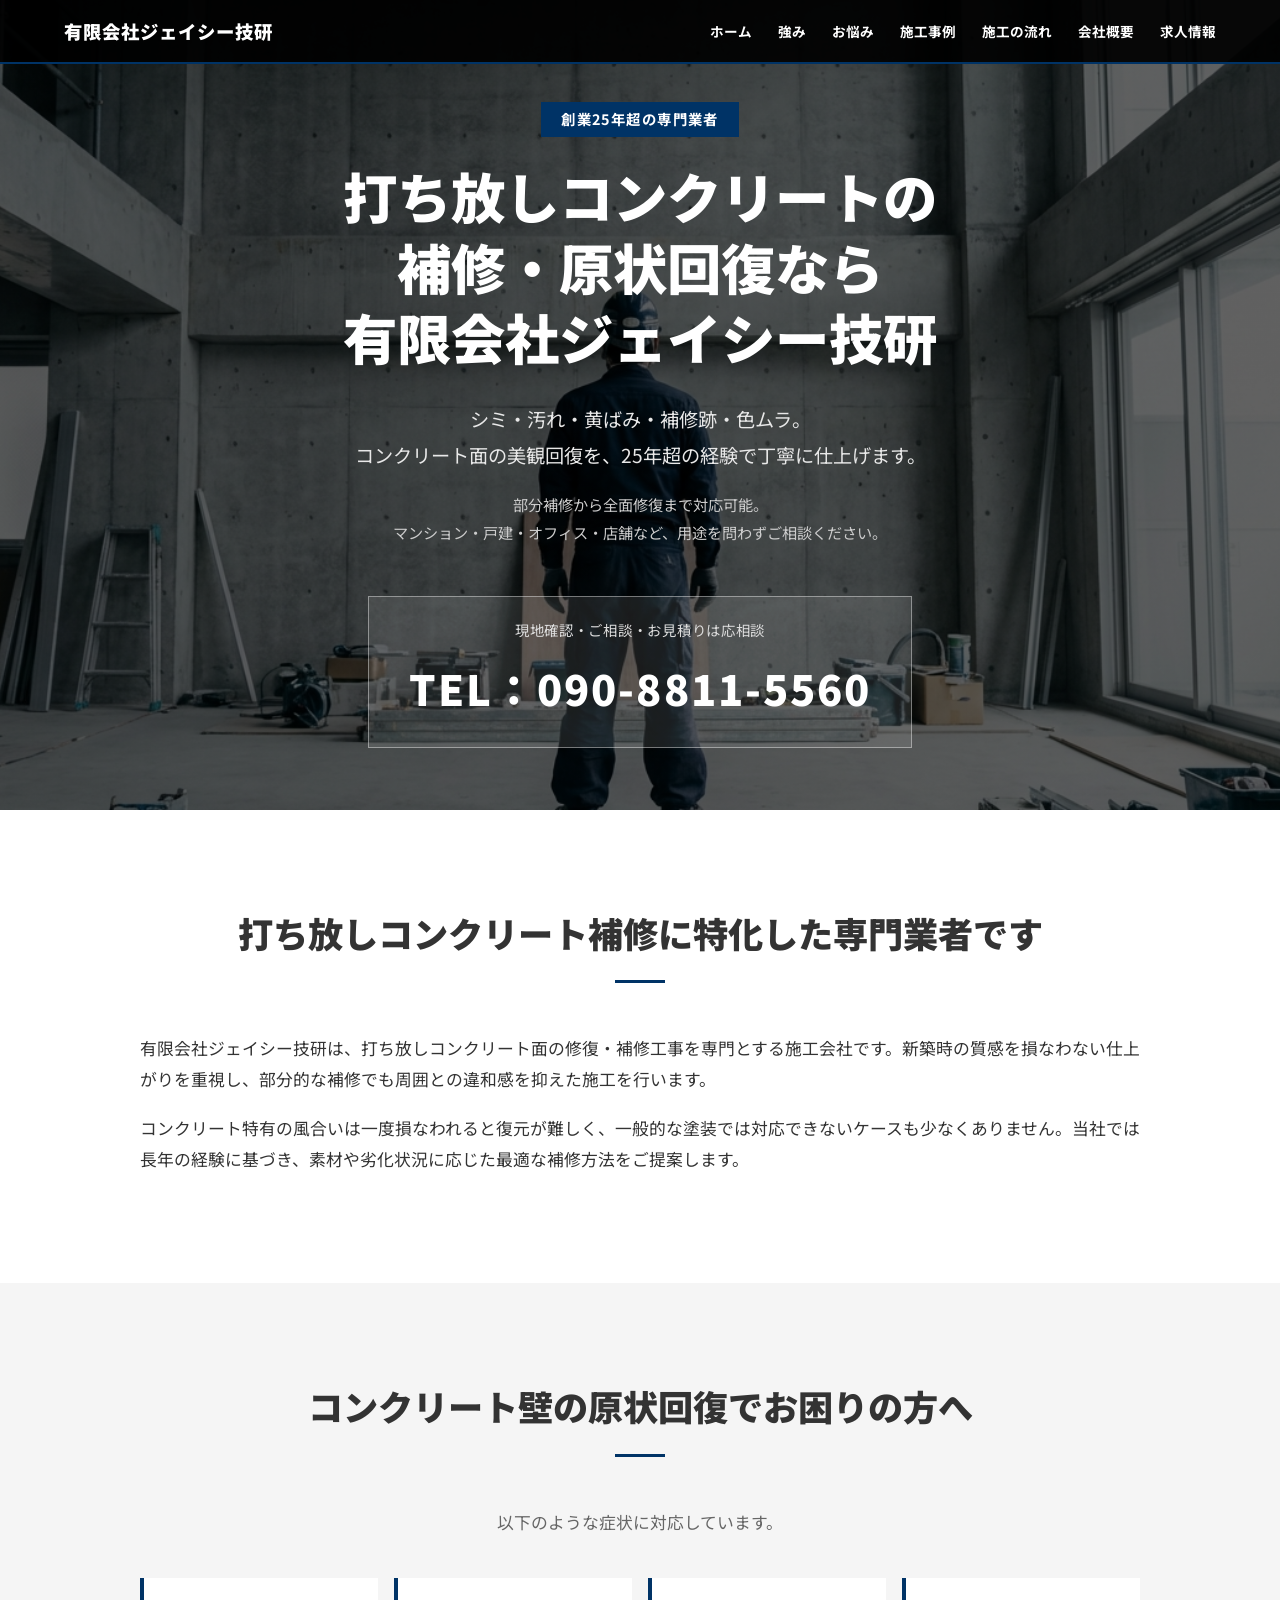
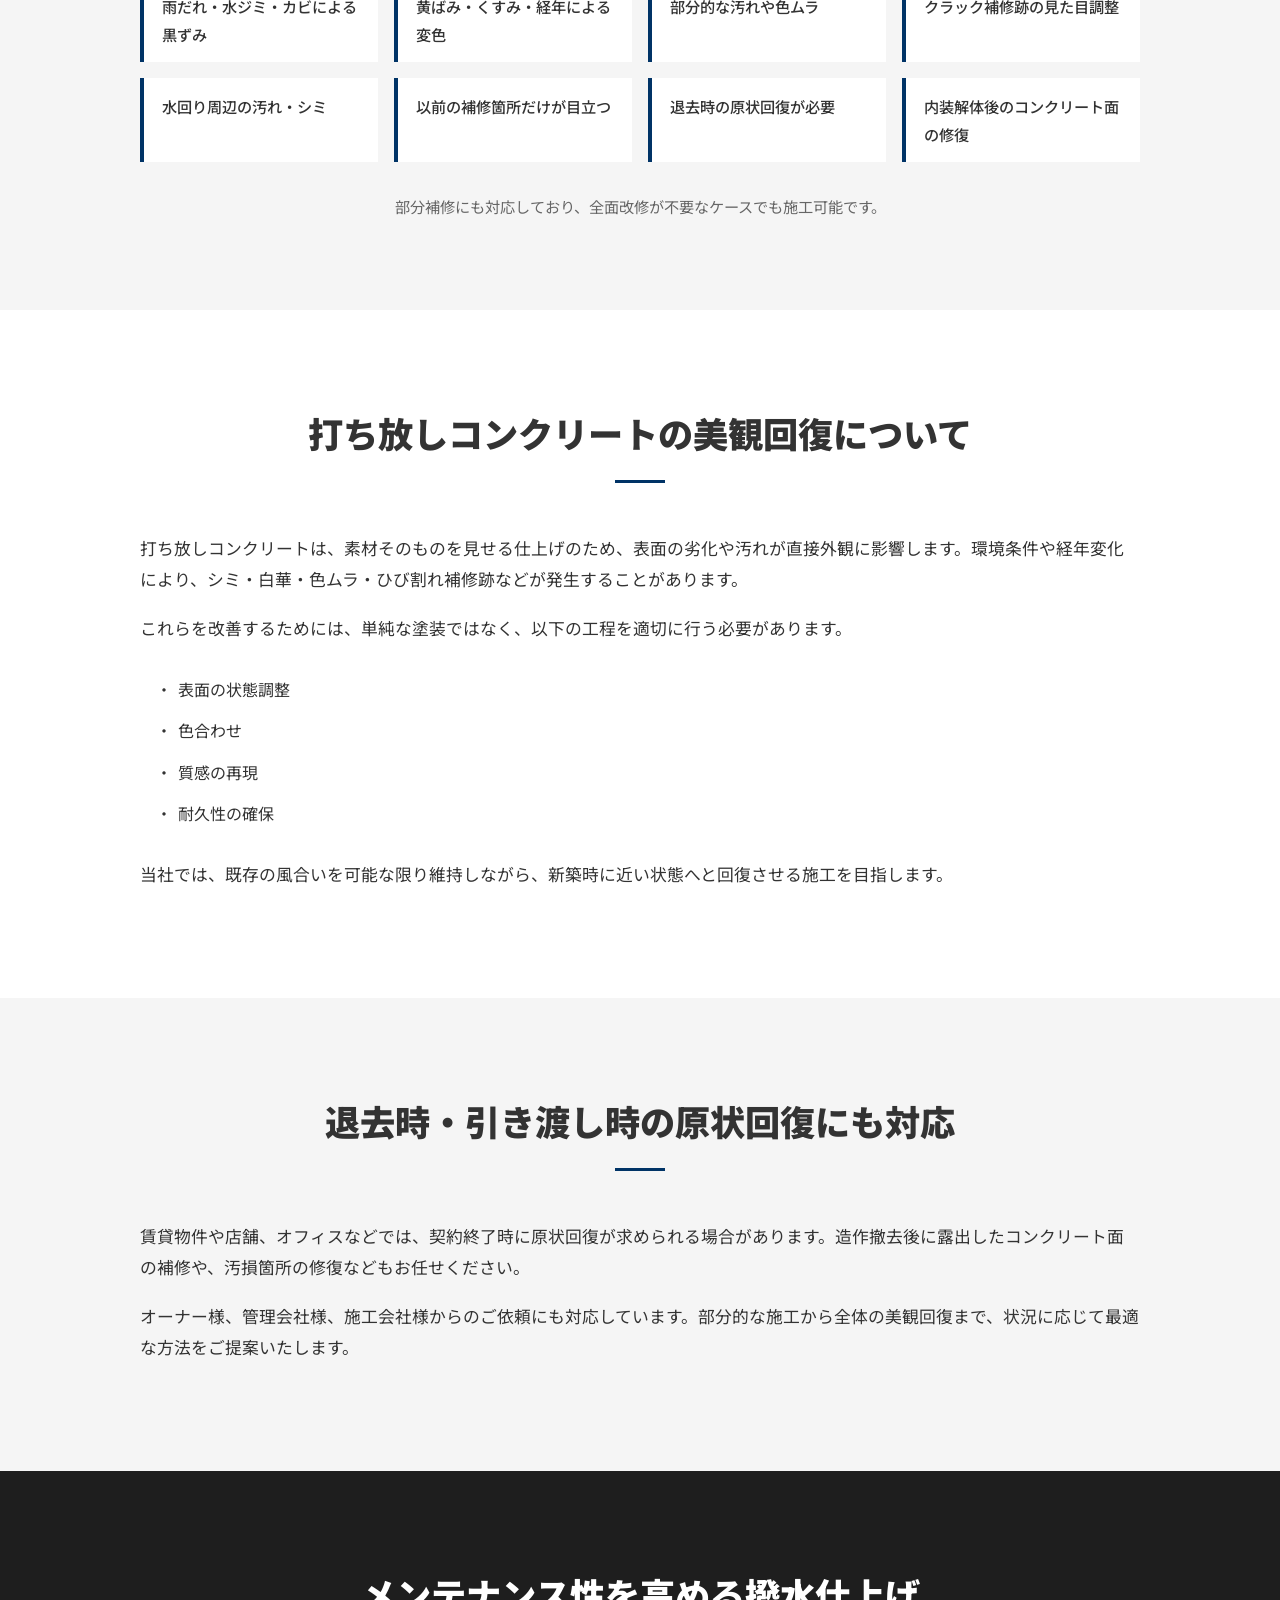
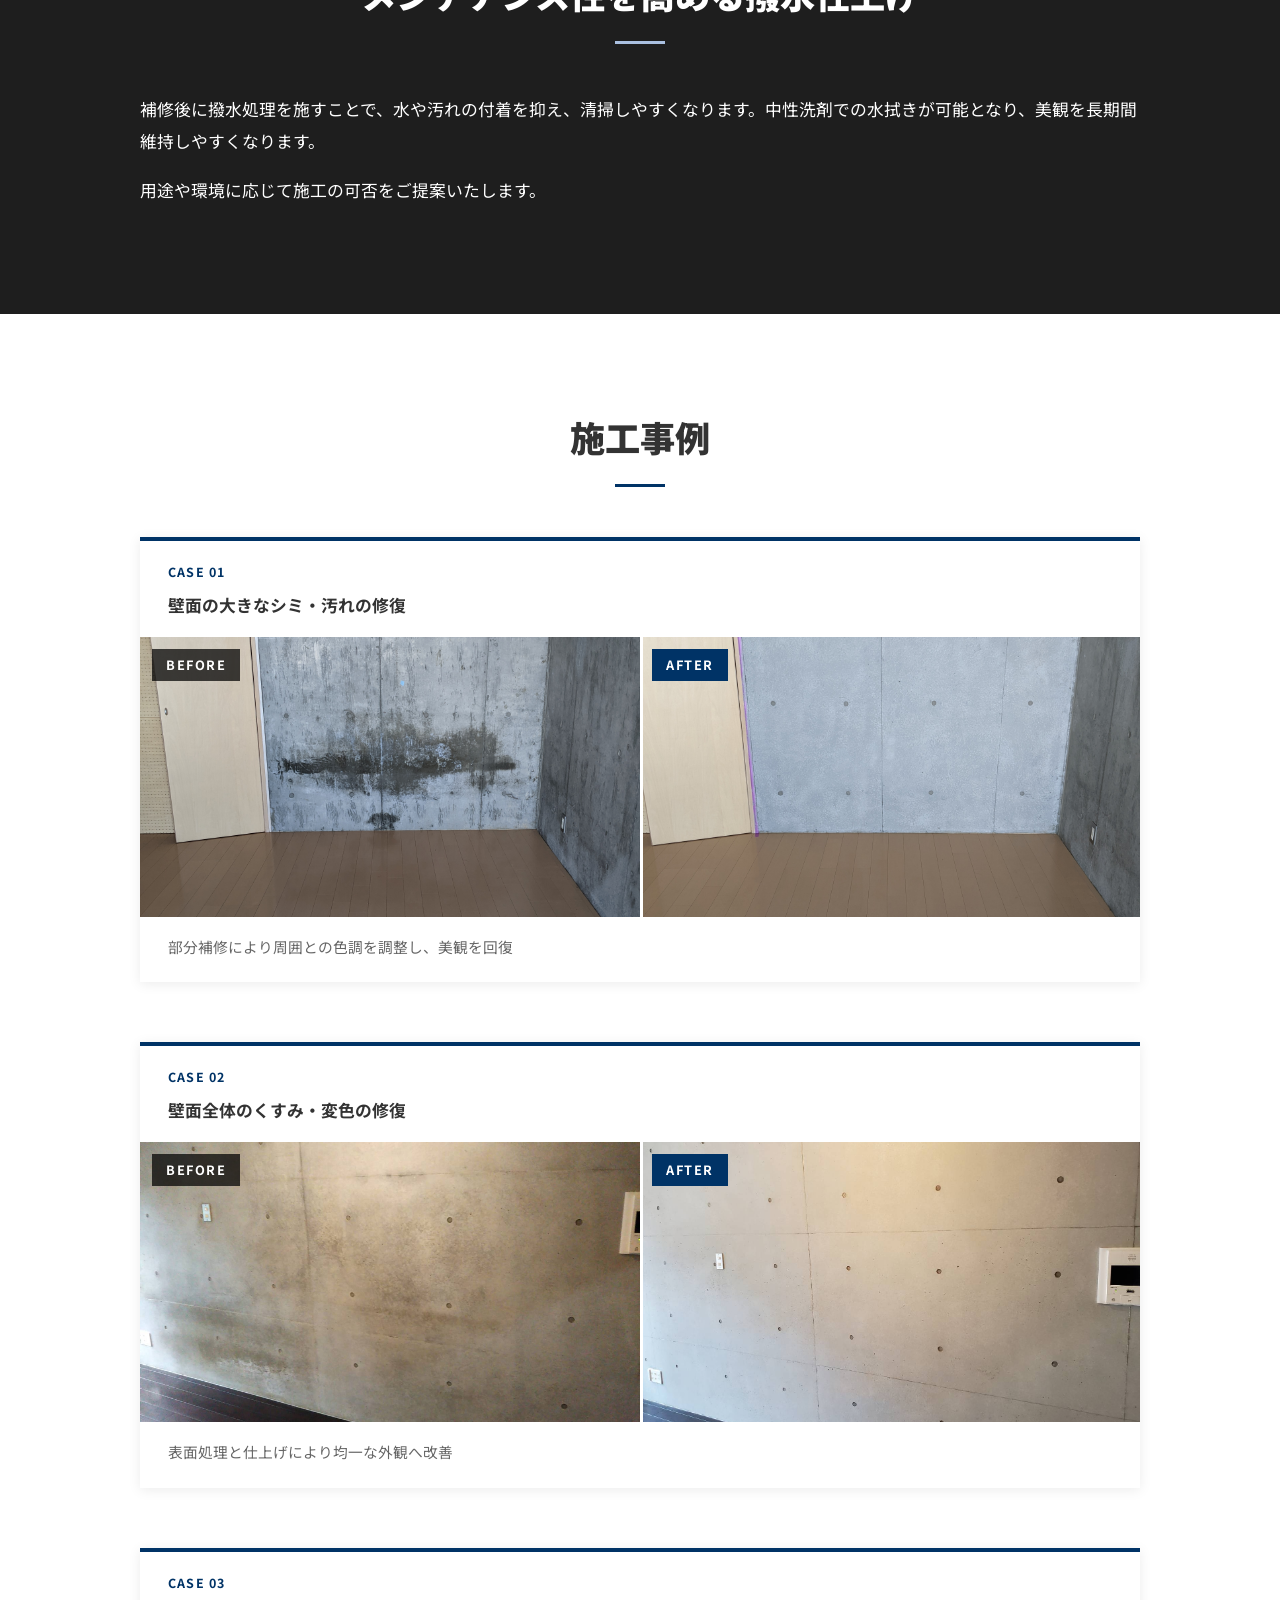
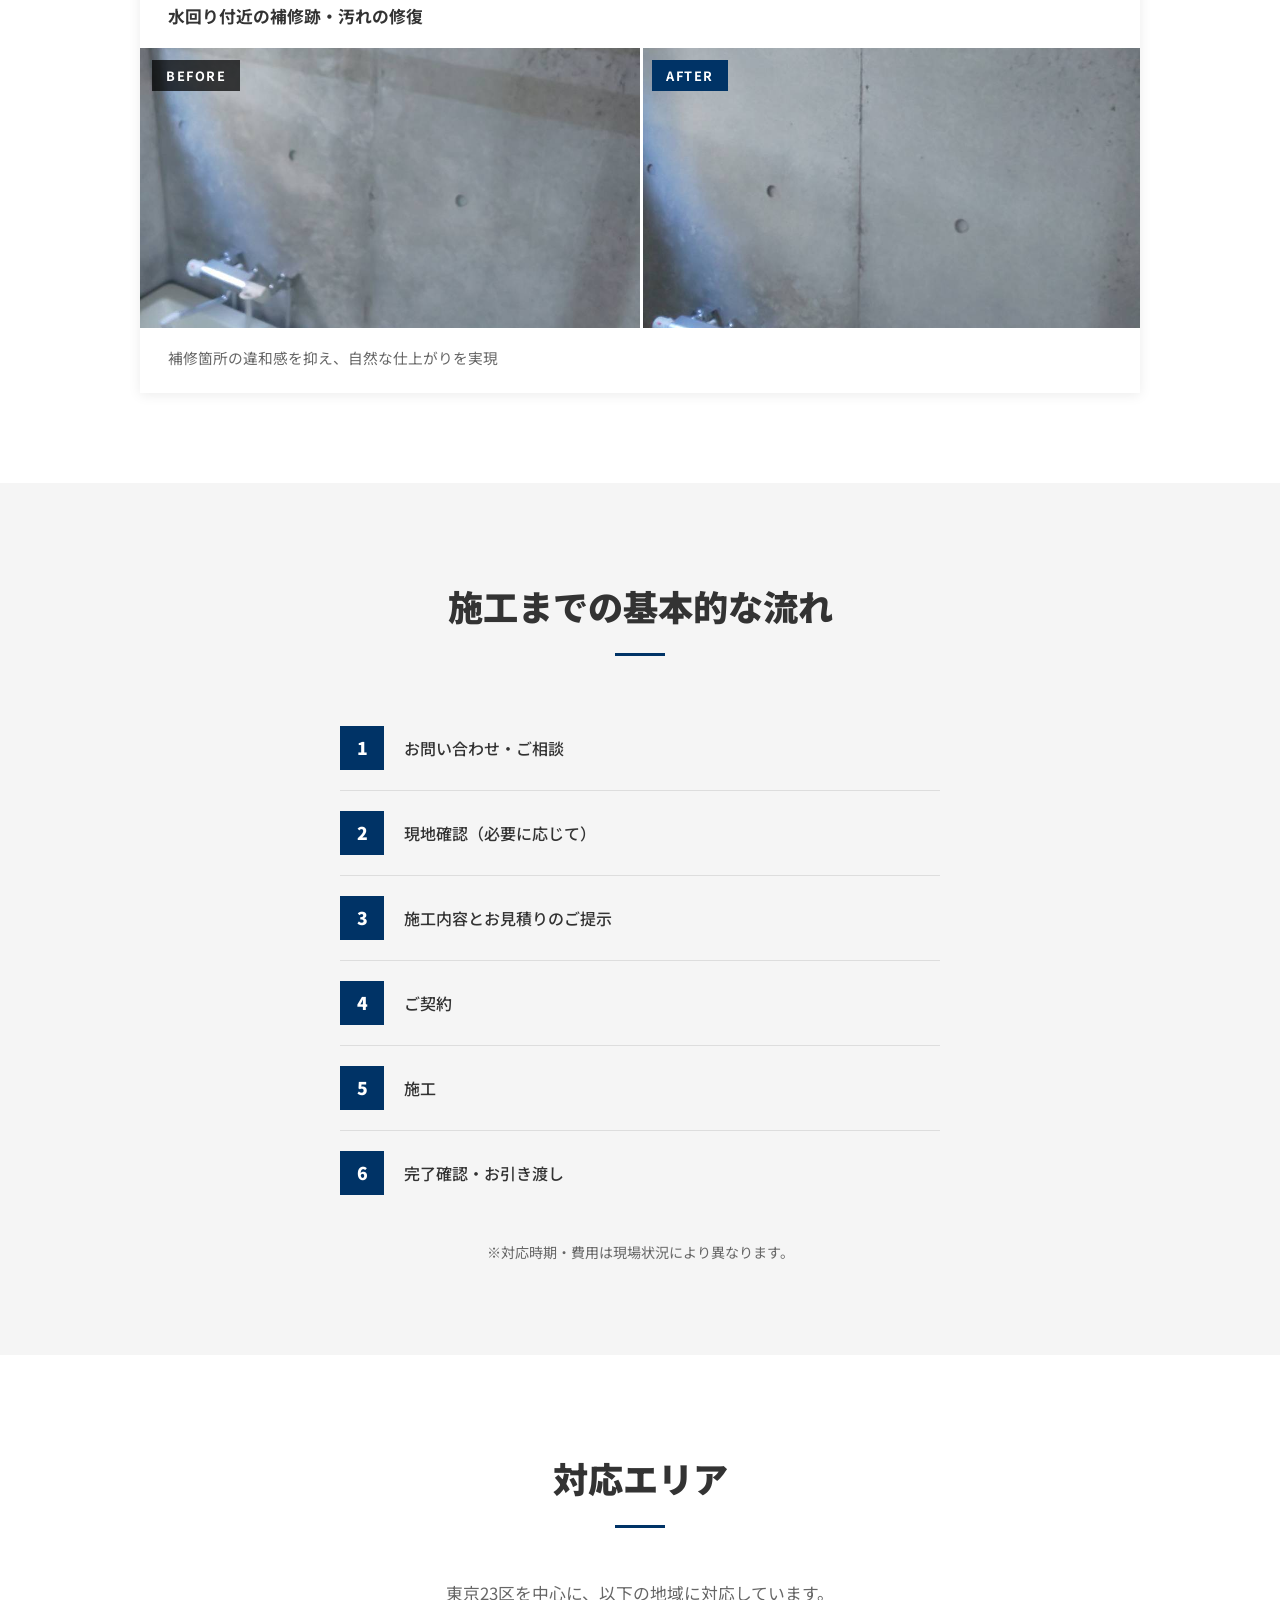
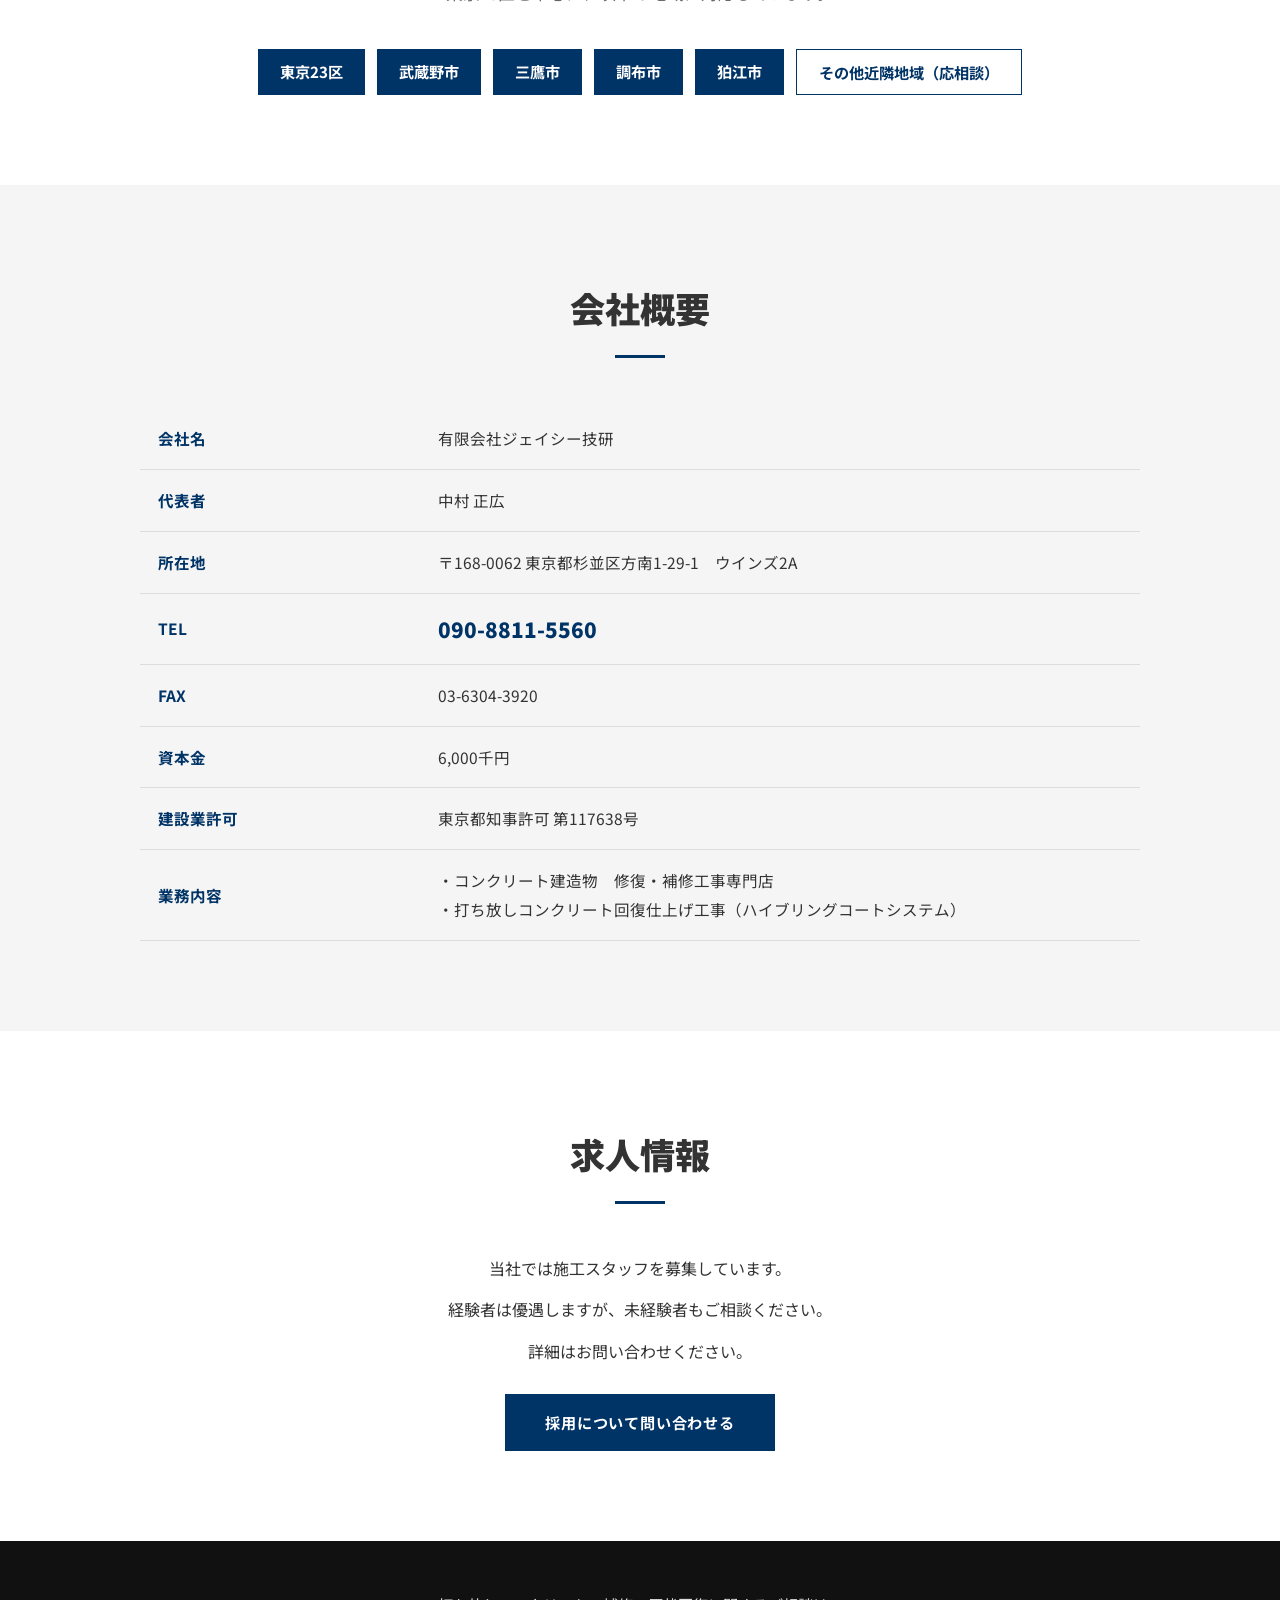
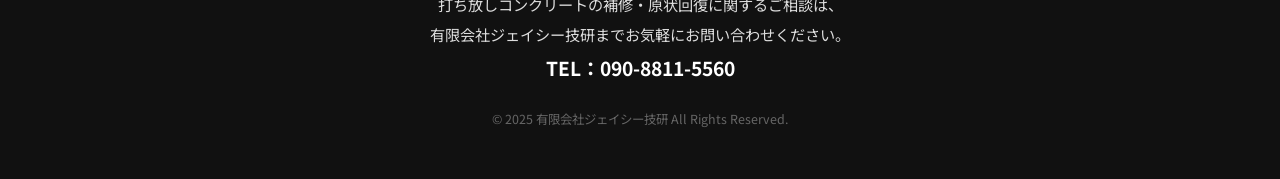
==== commit 325d35db: "会社概要の更新" ====
--- a/web/index.html
+++ b/web/index.html
@@ -562,7 +562,7 @@
             <div class="hero-cta">
                 <p>現地確認・ご相談・お見積りは応相談</p>
                 <div class="tel">
-                    <a href="tel:03-5329-4500">TEL：03-5329-4500</a>
+                    <a href="tel:090-8811-5560">TEL：090-8811-5560</a>
                 </div>
             </div>
         </div>
@@ -769,22 +769,19 @@
                 </tr>
                 <tr>
                     <th>所在地</th>
-                    <td>〒168-0063 東京都杉並区和泉4-9-5</td>
+                    <td>〒168-0062 東京都杉並区方南1-29-1　ウインズ2A</td>
                 </tr>
                 <tr>
-                    <th>拠点</th>
+                    <th>TEL</th>
                     <td>
-                        〒168-0063 東京都杉並区和泉4-44-42<br>
-                        〒168-0062 東京都杉並区方南1-29-1
+                        <span class="tel-large">
+                            <a href="tel:090-8811-5560">090-8811-5560</a>
+                        </span>
                     </td>
                 </tr>
                 <tr>
-                    <th>電話番号</th>
-                    <td>
-                        <span class="tel-large">
-                            <a href="tel:03-5329-4500">03-5329-4500</a>
-                        </span>
-                    </td>
+                    <th>FAX</th>
+                    <td>03-6304-3920</td>
                 </tr>
                 <tr>
                     <th>資本金</th>
@@ -796,7 +793,10 @@
                 </tr>
                 <tr>
                     <th>業務内容</th>
-                    <td>塗装工事（コンクリート補修等）</td>
+                    <td>
+                        ・コンクリート建造物　修復・補修工事専門店<br>
+                        ・打ち放しコンクリート回復仕上げ工事（ハイブリングコートシステム）
+                    </td>
                 </tr>
             </table>
         </div>
@@ -810,7 +810,7 @@
                 <p>当社では施工スタッフを募集しています。</p>
                 <p>経験者は優遇しますが、未経験者もご相談ください。</p>
                 <p>詳細はお問い合わせください。</p>
-                <a href="tel:03-5329-4500" class="btn">採用について問い合わせる</a>
+                <a href="tel:090-8811-5560" class="btn">採用について問い合わせる</a>
             </div>
         </div>
     </div>
@@ -821,7 +821,7 @@
             打ち放しコンクリートの補修・原状回復に関するご相談は、<br>
             有限会社ジェイシー技研までお気軽にお問い合わせください。<br>
             <strong style="color:#fff; font-size:1.2rem;">
-                <a href="tel:03-5329-4500" style="color:#fff;">TEL：03-5329-4500</a>
+                <a href="tel:090-8811-5560" style="color:#fff;">TEL：090-8811-5560</a>
             </strong>
         </p>
         <p class="footer-copy">&copy; 2025 有限会社ジェイシー技研 All Rights Reserved.</p>
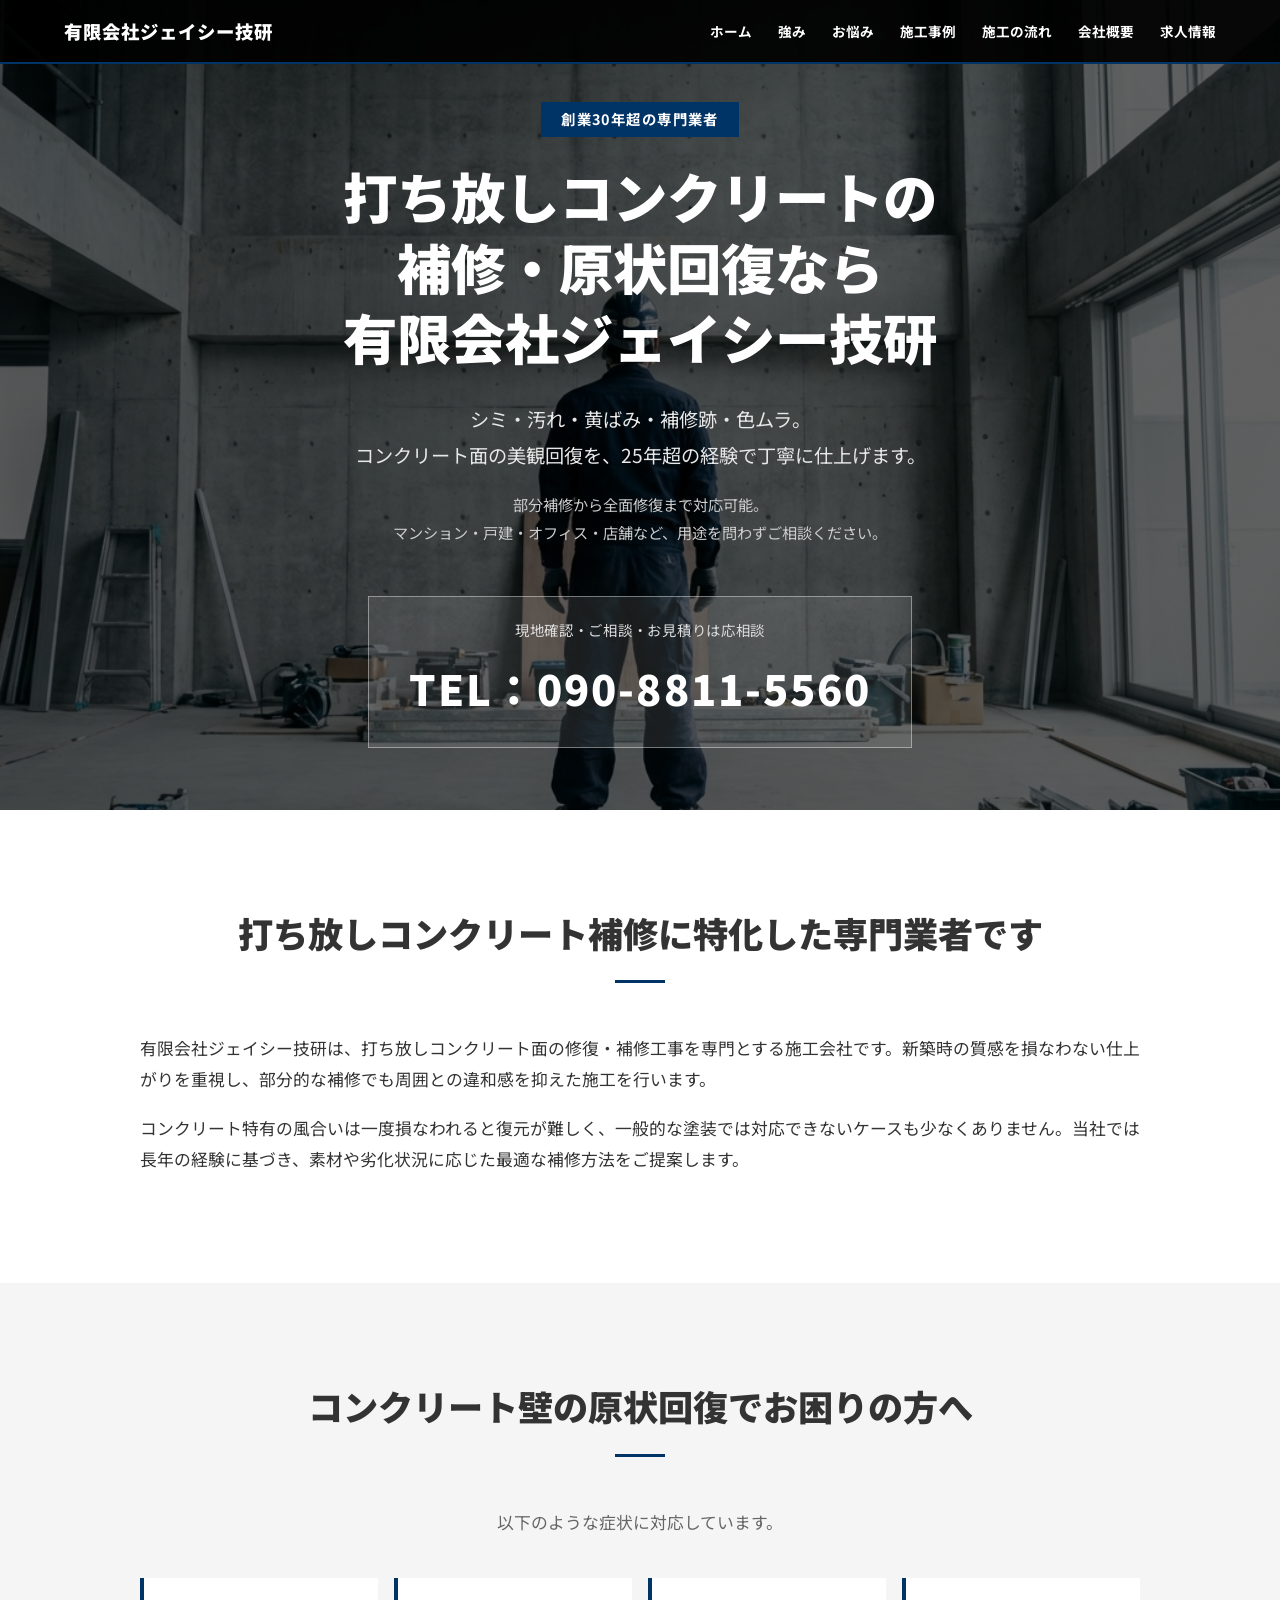
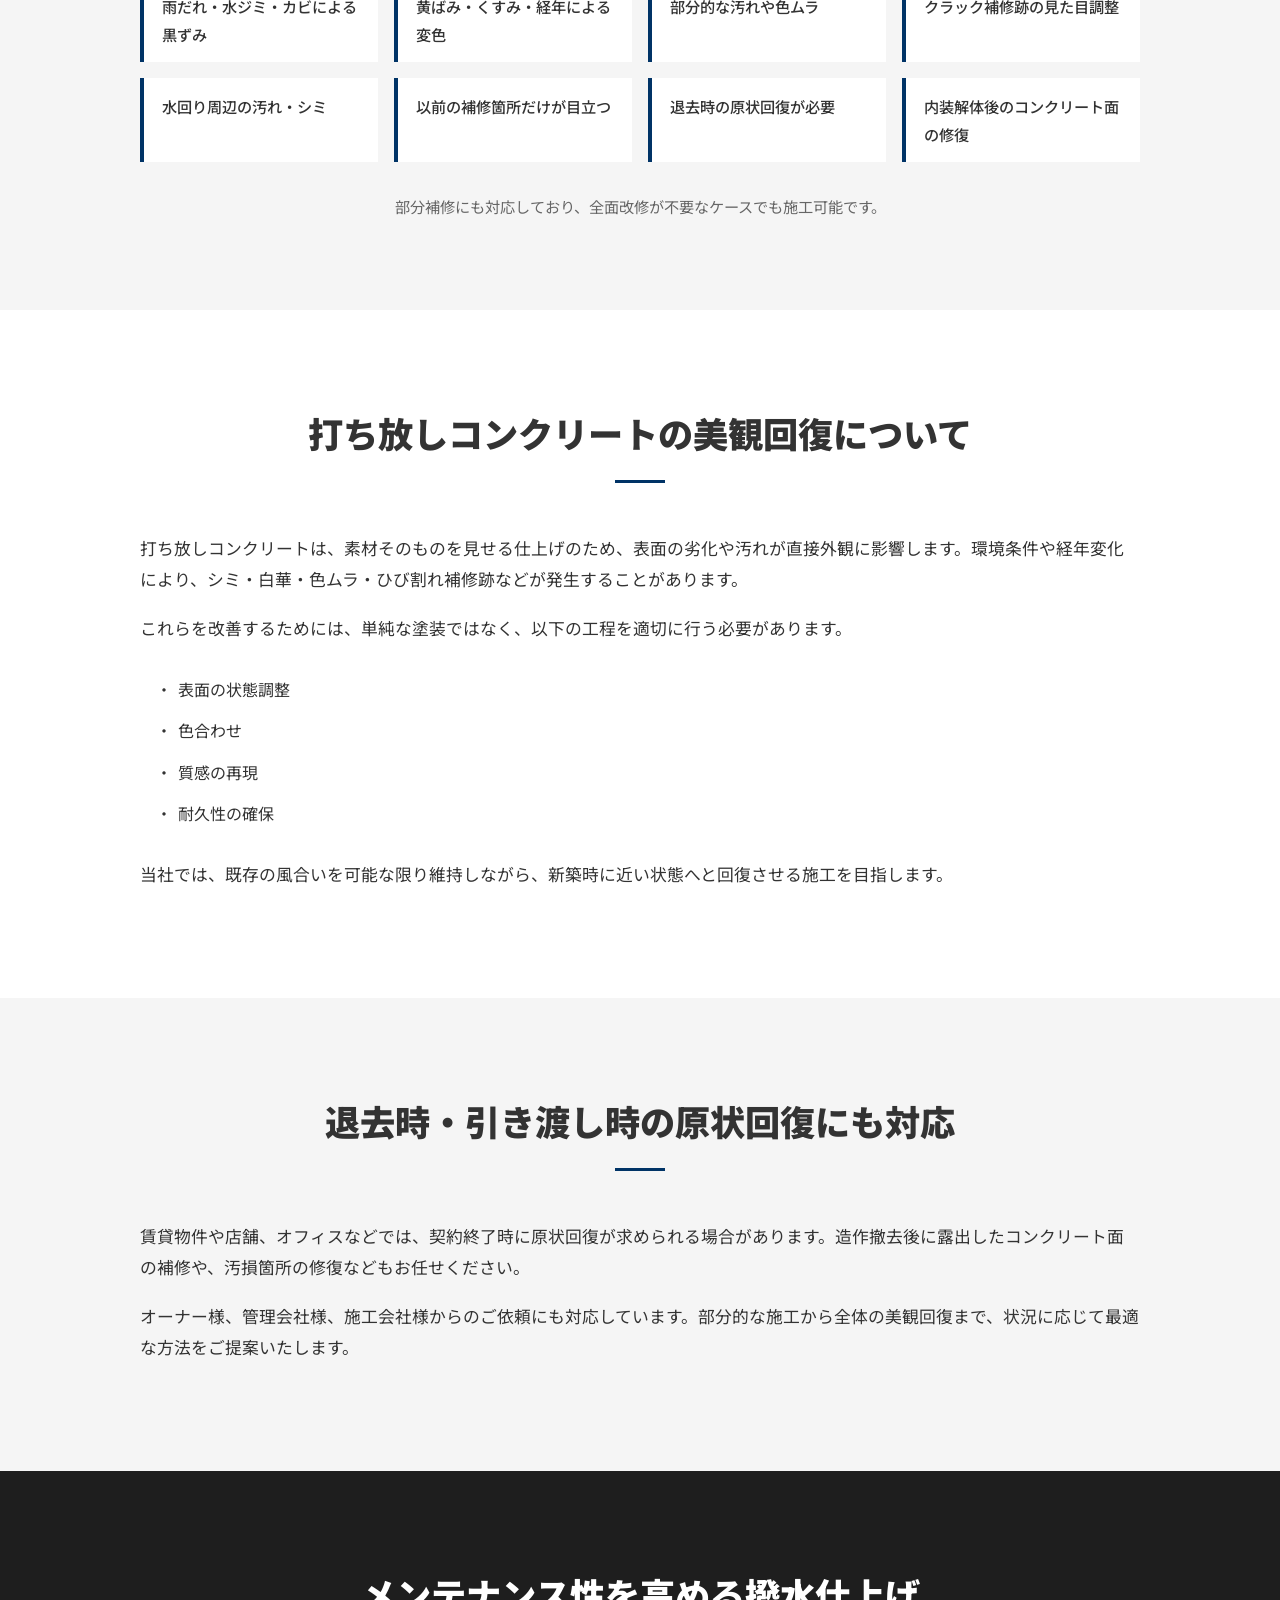
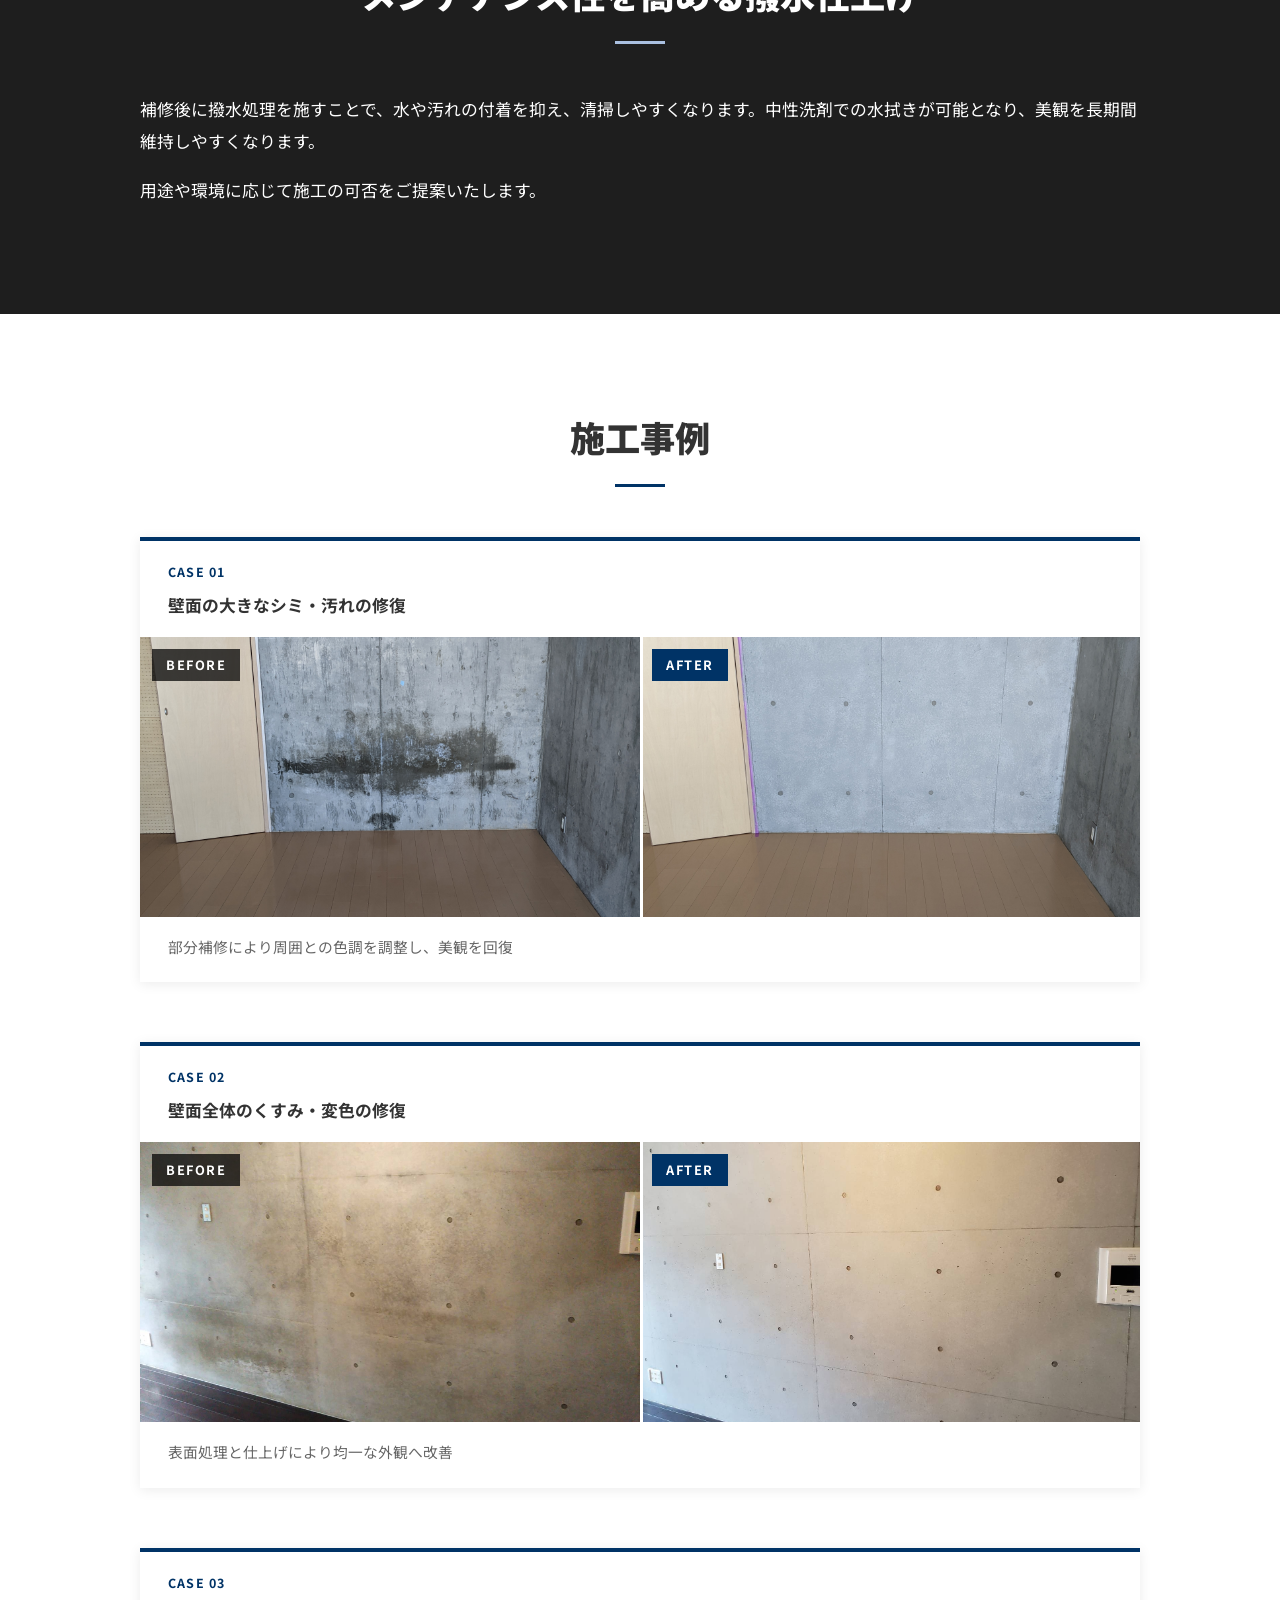
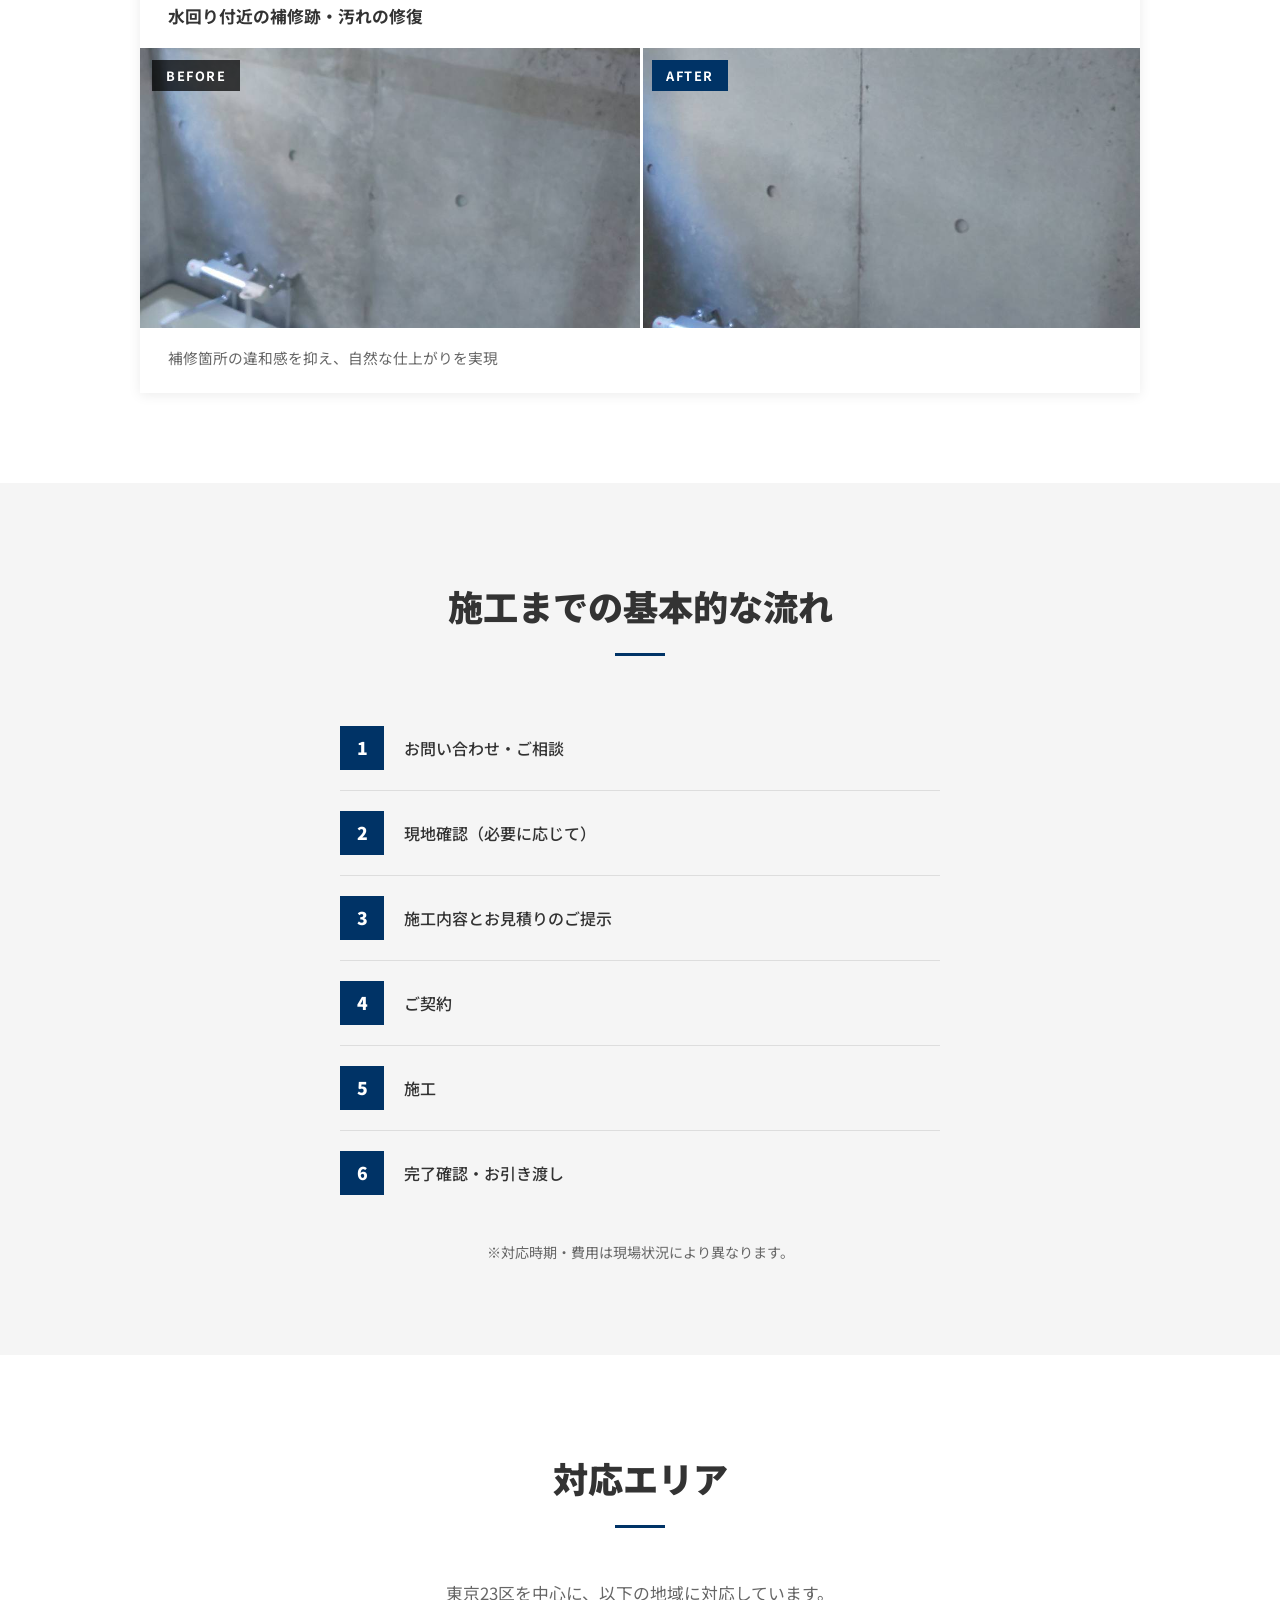
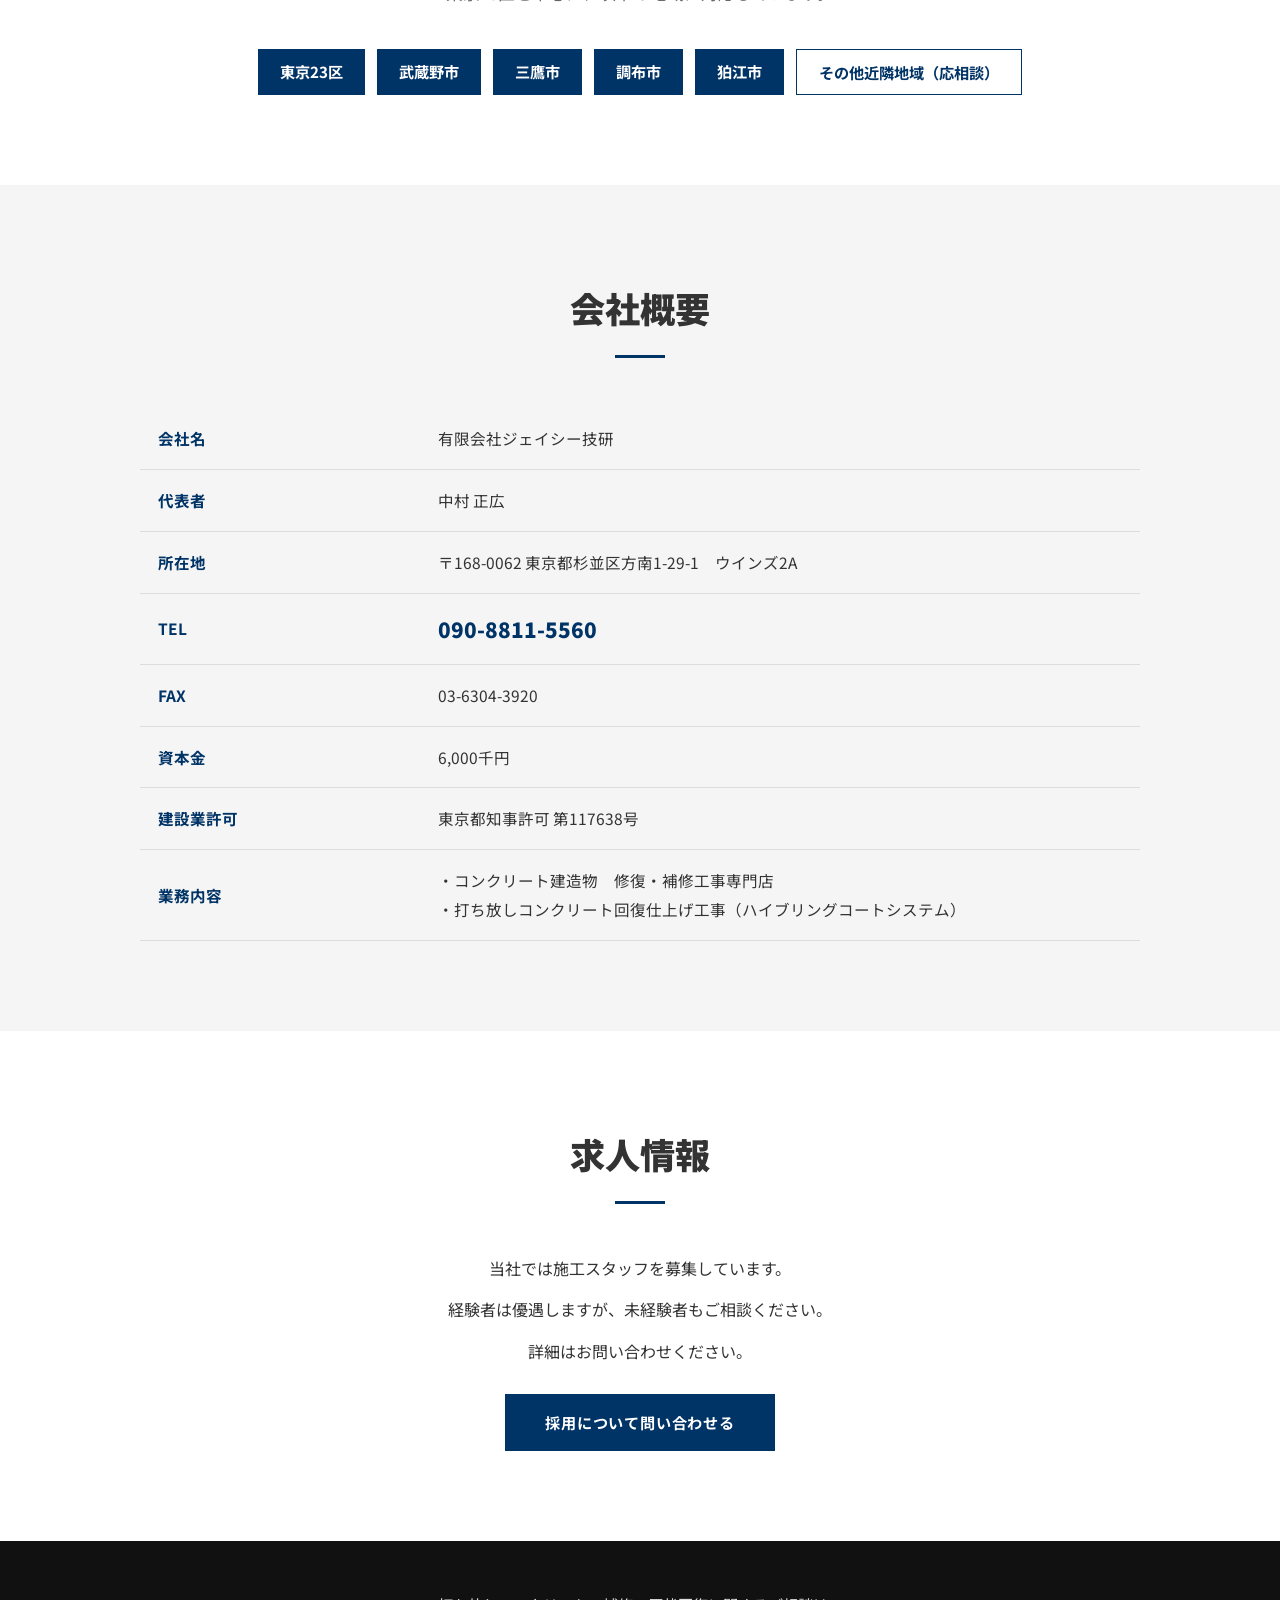
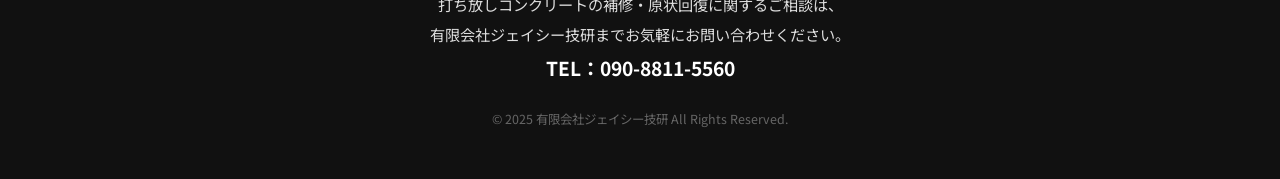
==== commit 709ef730: "文言修正" ====
--- a/web/index.html
+++ b/web/index.html
@@ -545,7 +545,7 @@
     <!-- ===== Hero ===== -->
     <div id="home" class="hero">
         <div class="hero-content">
-            <div class="hero-badge">創業25年超の専門業者</div>
+            <div class="hero-badge">創業30年超の専門業者</div>
             <h1>
                 打ち放しコンクリートの<br>
                 補修・原状回復なら<br>
